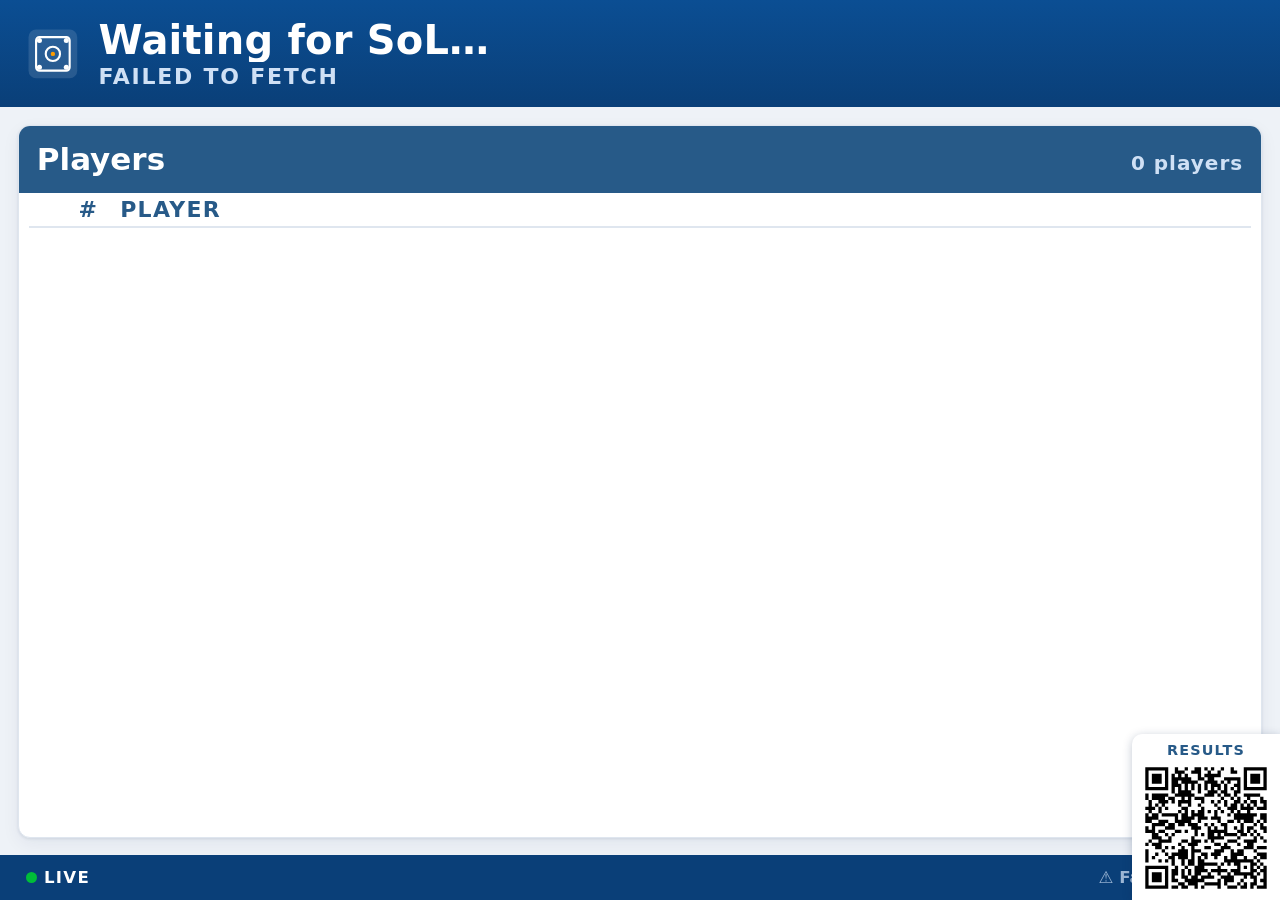
==== dashboard.html @ cf92a377 "cleanup: drop the extension, ship one dashboard.html The in-page Anubis solver has been reliable in " ====
<!DOCTYPE html>
<html lang="en">
<head>
<meta charset="utf-8">
<meta name="viewport" content="width=device-width, initial-scale=1">
<title>SoL Live — Corridor Dashboard</title>
<!-- ============================================================================
     SoL Live — SINGLE-FILE corridor dashboard with an in-browser Anubis solver.
     No browser extension, no Node server. Everything (PoW solver + SoL scraper +
     dashboard) lives in this one file.

     ── WHY IT NEEDS A SPECIAL LAUNCH ──────────────────────────────────────────
     SoL (sol5.metapensiero.it) serves plain HTML with NO CORS headers, so a
     normal browser page may not READ cross-origin responses — it can't even see
     the Anubis challenge to solve it. A plain .html file has no privilege that
     gets around that, so you must launch a THROWAWAY Chromium with web security
     disabled:

       Linux:
         google-chrome --disable-web-security --user-data-dir="/tmp/sol-dash" \
           "file:///ABS/PATH/dashboard.html?url=https://sol5.metapensiero.it/lit/tourney/<GUID>"

       macOS:
         "/Applications/Google Chrome.app/Contents/MacOS/Google Chrome" \
           --disable-web-security --user-data-dir="/tmp/sol-dash" \
           "file:///ABS/PATH/dashboard.html?url=https://sol5.metapensiero.it/lit/tourney/<GUID>"

       Windows:
         chrome.exe --disable-web-security --user-data-dir="%TEMP%\sol-dash" ^
           "file:///C:/ABS/PATH/dashboard.html?url=https://sol5.metapensiero.it/lit/tourney/<GUID>"

     NOTES:
       • --user-data-dir is REQUIRED: Chrome ignores --disable-web-security on your
         normal profile. Use a fresh disposable dir.
       • Firefox has NO equivalent flag — use Chrome / Chromium / Edge / Brave.
       • Configure the target either via the ?url= query param (above) or by
         editing CONFIG.targetUrl below. Also supported: ?poll=<sec>&rounds=<N>&idt=<id>.
       • COOKIE: after solving, Anubis sets `techaro.lol-anubis-auth`. Verified live
         (2026-07) that SoL issues it as SameSite=None; Secure, so it DOES ride
         along on our cross-site fetches under --disable-web-security — no extra
         setup. (If a future Anubis config ever downgrades it to SameSite=Lax/Strict
         you'd loop on "Anubis challenge — retrying…"; the fix would be a Chrome
         enterprise policy LegacySameSiteCookieBehaviorEnabledForDomainList =
         ["metapensiero.it"], or a tiny same-origin local proxy.)
       • VERIFIED end-to-end against the live 28th Eurocup Singles page: solver
         cleared Anubis, 146 players parsed and rendered, zero JS errors.
     ============================================================================ -->
<style>
/* ============================================================
   Carrom Tournament Corridor Dashboard — PoC
   Light / neutral theme, projector-first, responsive.
   Design cues borrowed from eurocup.carrom.cz:
     navy header (#0b4e93), blue accents (#0d7ff2/#275a88),
     orange (#ff4100/#FF9C00) and green (#00BD39).
   No build, no CDN — runs offline from file://.
   ============================================================ */
:root{
  --navy:#0b4e93;
  --navy-2:#0a3f78;
  --blue:#0d7ff2;
  --blue-ink:#275a88;
  --sky:#63aefb;
  --orange:#ff4100;
  --amber:#ff9c00;
  --green:#00bd39;
  --ink:#14233a;
  --muted:#5b6b80;
  --line:#dfe6ef;
  --panel:#ffffff;
  --bg:#eef2f7;
  --gold:#e8b00a;
  --silver:#9aa7b4;
  --bronze:#c47a36;
  --shadow:0 1px 3px rgba(16,40,80,.10),0 6px 18px rgba(16,40,80,.06);
  font-family:system-ui,-apple-system,"Segoe UI",Roboto,Helvetica,Arial,sans-serif;
}
*{box-sizing:border-box}
html,body{margin:0;height:100%}
body{
  background:var(--bg);color:var(--ink);
  display:flex;flex-direction:column;height:100vh;overflow:hidden;
  -webkit-font-smoothing:antialiased;
}

/* ---------- Header ---------- */
header.app{
  background:linear-gradient(180deg,var(--navy),var(--navy-2));
  color:#fff;display:flex;align-items:center;gap:clamp(.6rem,1.5vw,1.2rem);
  padding:clamp(.5rem,1.4vw,1rem) clamp(.8rem,2vw,1.6rem);
}
header.app .logo{flex:0 0 auto;width:clamp(34px,4.2vw,56px);height:clamp(34px,4.2vw,56px);display:block;object-fit:contain}
header.app .title{display:flex;flex-direction:column;line-height:1.1;min-width:0}
header.app .event{
  font-size:clamp(1.05rem,2.4vw,2rem);font-weight:800;letter-spacing:.2px;
  white-space:nowrap;overflow:hidden;text-overflow:ellipsis;
}
header.app .sub{
  font-size:clamp(.7rem,1.3vw,1rem);color:#cfe0f5;font-weight:600;
  text-transform:uppercase;letter-spacing:.08em;margin-top:.15rem;
}
header.app .sub .dot{opacity:.55;margin:0 .45em}

/* The logo opens the settings panel. A gear badge fades in on hover so the control is
   discoverable to whoever is standing at the machine, while an unattended corridor
   screen (no pointer over it) shows nothing but the logo. The wrapper is what carries
   the click, so it works for both the host <img> and the bundled <svg> fallback. */
header.app .logowrap{position:relative;flex:0 0 auto;line-height:0;cursor:pointer}
header.app .logowrap .gear{
  position:absolute;right:-3px;bottom:-3px;
  width:1.3em;height:1.3em;display:flex;align-items:center;justify-content:center;
  font-size:clamp(11px,1.1vw,15px);line-height:1;border-radius:50%;
  background:#0a3f78;color:#fff;border:1px solid rgba(255,255,255,.55);
  opacity:0;transition:opacity .12s linear;pointer-events:none;
}
header.app .logowrap:hover .gear{opacity:1}

/* ---------- Message bar (announcement to players; click the logo to edit) ---------- */
#messageBar{
  display:none;text-align:center;white-space:pre-wrap;
  font-size:clamp(1.3rem,2.4vw,2rem);font-weight:600;line-height:1.35;
  color:#6b4a00;background:linear-gradient(180deg,#fff8e1,#fdf0c6);
  border-bottom:2px solid #f0c74a;
  padding:clamp(.4rem,1vw,.75rem) clamp(.8rem,2vw,1.6rem);
}
#messageBar.on{display:block}
#messageBar::before{content:"📢";margin-right:.6em}
/* The clock's next-round block and the "Round n / N" subtitle stay clickable, but as
   shortcuts into the one settings panel rather than dialogs of their own. */
header.app .aux{cursor:pointer}
header.app .sub{cursor:pointer}

/* ---------- Timer bar ---------- */
.timerbar{
  display:grid;grid-template-columns:auto 1fr auto;align-items:center;
  gap:clamp(.6rem,2vw,2rem);
  padding:clamp(.5rem,1.4vw,1rem) clamp(.8rem,2vw,1.6rem);
  background:#fff;border-bottom:1px solid var(--line);box-shadow:var(--shadow);
}
.timerbar .round{
  font-size:clamp(.95rem,1.8vw,1.5rem);font-weight:800;color:var(--blue-ink);
  white-space:nowrap;
}
.timerbar .round small{display:block;font-size:.6em;font-weight:700;color:var(--muted);text-transform:uppercase;letter-spacing:.1em}
.timerbar .clock{text-align:center;line-height:1}
.timerbar .clock .time{
  font-family:ui-monospace,"SF Mono",Menlo,Consolas,monospace;
  font-size:clamp(2.4rem,8vw,5.5rem);font-weight:800;letter-spacing:.01em;
  font-variant-numeric:tabular-nums;
}
.timerbar .clock .state{
  font-size:clamp(.7rem,1.5vw,1.15rem);font-weight:800;text-transform:uppercase;
  letter-spacing:.1em;margin-top:.1rem;
}
.timerbar .aux{text-align:right;font-weight:700;color:var(--muted);white-space:nowrap}
.timerbar .aux .nrlabel{display:block;font-size:clamp(.62rem,1.1vw,.95rem);text-transform:uppercase;letter-spacing:.1em}
.timerbar .aux b{display:block;color:var(--blue-ink);font-size:clamp(1.4rem,3.2vw,2.4rem);font-variant-numeric:tabular-nums;line-height:1.05}

/* clock states */
.state-running .time{color:var(--ink)}
.state-running .state{color:var(--green)}
/* step-end keeps these looping animations discrete (value holds between keyframes),
   so the compositor only produces a frame when the value flips (~2/s) instead of
   repainting/swapping every vsync (60/s). Smooth interpolation here pins ~1 CPU core. */
.state-prealarm{animation:pulsebg 1.6s step-end infinite}
.state-prealarm .time{color:var(--orange)}
.state-prealarm .state{color:var(--orange)}
.state-time .time{color:var(--orange)}
.state-time .state{color:var(--orange)}
.state-ended .time,.state-ended .state{color:#e00516}
.state-ended{animation:pulsebg-red 1.6s step-end infinite}
@keyframes pulsebg-red{0%,100%{background:#fff}50%{background:#ffe1e1}}
.state-next .time{color:var(--blue-ink)}
.state-next .state{color:var(--blue-ink)}
@keyframes pulsebg{0%,100%{background:#fff}50%{background:#fff4e6}}
.statedot{display:inline-block;width:.7em;height:.7em;border-radius:50%;background:currentColor;margin-right:.4em;vertical-align:baseline}

/* ---------- Panels ---------- */
main{
  flex:1 1 auto;display:grid;grid-template-columns:1fr 1fr;
  gap:clamp(.6rem,1.4vw,1.1rem);padding:clamp(.6rem,1.4vw,1.1rem);min-height:0;
}
.panel{
  background:var(--panel);border:1px solid var(--line);border-radius:12px;
  box-shadow:var(--shadow);display:flex;flex-direction:column;min-height:0;overflow:hidden;
}
.panel > h2{
  margin:0;padding:clamp(.5rem,1.2vw,.85rem) clamp(.7rem,1.4vw,1.1rem);
  font-size:clamp(.95rem,1.8vw,1.5rem);font-weight:800;color:#fff;
  background:var(--blue-ink);display:flex;justify-content:space-between;align-items:baseline;gap:.5rem;
}
.panel > h2 .pginfo{font-size:.62em;font-weight:700;color:#cfe0f5;letter-spacing:.05em;margin-left:auto}
/* round marker next to the Standings title — same font as the header's eventSub */
.panel > h2 .roundmark{
  font-size:clamp(.7rem,1.3vw,1rem);color:#cfe0f5;font-weight:600;
  text-transform:uppercase;letter-spacing:.08em;
}
.panel .body{padding:0 clamp(.3rem,.8vw,.6rem) clamp(.3rem,.8vw,.6rem);overflow:hidden;flex:1 1 auto;min-height:0;display:flex;flex-direction:column}
.panel .body::-webkit-scrollbar{width:0;height:0}
/* Auto-scroll: fixed header stays in .body; rows live in .scroller, moved via GPU transform inside the clipping .sclip */
.panel .body .sclip{flex:1 1 auto;min-height:0;overflow:hidden;position:relative}
.panel .body .scroller{will-change:transform}
/* Multi-column standings (full width, no matches): pinned header row + column-major body.
   padding-right keeps the last column's numbers off the panel edge (they'd otherwise clip). */
.panel .body .scol-head,.panel .body .scol-grid{display:grid;gap:0 clamp(.7rem,1.8vw,1.6rem);padding-right:clamp(.35rem,.9vw,.7rem)}
.panel .body .scol-grid{align-items:start}

/* ---------- Match rows ---------- */
.match{
  display:grid;grid-template-columns:auto 1fr auto;align-items:center;
  gap:clamp(.4rem,1vw,.9rem);
  padding:clamp(.35rem,.9vw,.7rem) clamp(.4rem,1vw,.7rem);
  border-bottom:1px solid var(--line);
}
.match:last-child{border-bottom:0}
.match .board{
  flex:0 0 auto;min-width:2.2em;text-align:center;
  font-weight:800;color:#fff;background:var(--blue);border-radius:8px;
  padding:.18em .35em;font-size:clamp(.8rem,1.5vw,1.2rem);
}
.match .sides{min-width:0;display:flex;flex-direction:column;gap:.15em}
.match .side{
  display:flex;justify-content:space-between;gap:.5rem;align-items:baseline;
  font-size:clamp(.85rem,1.6vw,1.35rem);line-height:1.15;
}
.match .side .names{white-space:nowrap;overflow:hidden;text-overflow:ellipsis;font-weight:600}
.match .side .sc{
  font-family:ui-monospace,"SF Mono",Menlo,Consolas,monospace;
  font-weight:800;font-variant-numeric:tabular-nums;min-width:1.6em;text-align:right;color:var(--muted);
}
.match .side.win .names{color:var(--green)}
.match .side.win .sc{color:var(--green)}
.match .badges{flex:0 0 auto;display:flex;flex-direction:column;align-items:center;justify-content:center;gap:.2em;min-width:2.2em}
.badge{
  font-size:clamp(.6rem,1.1vw,.85rem);font-weight:800;text-transform:uppercase;
  letter-spacing:.05em;padding:.12em .45em;border-radius:999px;white-space:nowrap;min-width:1.7em;display:inline-flex;align-items:center;justify-content:center;line-height:1;
}
.badge.fin{background:#e3f8ea;color:#067a2a}
.badge.live{background:#fff0db;color:#a85e00}
.badge.live .statedot{width:.55em;height:.55em;animation:blink 1.2s step-end infinite}
.badge.bye{background:#eef1f5;color:var(--muted)}
.badge .statedot{margin:0}
/* Eased cosine "breathing" pulse held in discrete steps (see step-end note above):
   16 opacity levels read as a smooth fade but emit ~14 frames/s instead of 60 — ~4x
   cheaper on a weak integrated GPU, where a truly smooth pulse costs ~1 CPU core.
   (Add/remove stops to trade smoothness vs frame rate.) */
@keyframes blink{
  0%,100%{opacity:1}  6.25%{opacity:.97} 12.5%{opacity:.89} 18.75%{opacity:.77}
  25%{opacity:.62}   31.25%{opacity:.48} 37.5%{opacity:.36} 43.75%{opacity:.28}
  50%{opacity:.25}   56.25%{opacity:.28} 62.5%{opacity:.36} 68.75%{opacity:.48}
  75%{opacity:.62}   81.25%{opacity:.77} 87.5%{opacity:.89} 93.75%{opacity:.97}
}

/* ---------- Standings ---------- */
table.rank{width:100%;border-collapse:collapse;table-layout:fixed;font-size:clamp(.85rem,1.6vw,1.35rem)}
/* fixed layout + shared colgroup keep the pinned header table aligned with the scrolling body table */
/* cg-r is wide enough for a right-aligned 3-digit rank chip (100+ players) to sit inside it
   without overflowing, so every chip's right edge lines up and the gap to the name is constant */
table.rank col.cg-r{width:3.9rem}
table.rank col.cg-pts{width:2.8rem}
table.rank col.cg-num{width:2.6rem}
table.rank th{
  text-align:right;font-size:.7em;text-transform:uppercase;letter-spacing:.06em;
  color:var(--muted);font-weight:800;padding:.2em .5em;border-bottom:2px solid var(--line);
  background:var(--panel);
}
table.rank th.name{text-align:left}
table.rank td{padding:clamp(.28rem,.7vw,.55rem) .5em;border-bottom:1px solid var(--line);text-align:right}
table.rank td.name{text-align:left;font-weight:600;white-space:nowrap;overflow:hidden;text-overflow:ellipsis}
table.rank td.r{text-align:right;padding-left:.15em}
table.rank td.pts{font-weight:800;color:var(--blue-ink);font-variant-numeric:tabular-nums}
table.rank td.num{font-variant-numeric:tabular-nums;color:var(--muted)}
.rankchip{
  display:inline-block;min-width:1.2em;padding:.12em .34em;border-radius:7px;text-align:center;
  font-weight:800;color:#fff;background:var(--blue-ink);font-variant-numeric:tabular-nums;
}
.rankchip.r1{background:var(--gold)}
.rankchip.r2{background:var(--silver)}
.rankchip.r3{background:var(--bronze)}

/* ---------- Footer ---------- */
footer.app{
  position:relative;
  display:flex;flex-wrap:wrap;gap:clamp(.5rem,2vw,1.5rem);align-items:center;
  padding:clamp(.4rem,1vw,.7rem) clamp(.8rem,2vw,1.6rem);
  background:#0a3f78;color:#cfe0f5;font-size:clamp(.72rem,1.3vw,1rem);font-weight:600;
}
footer.app .live{color:#fff;font-weight:800;text-transform:uppercase;letter-spacing:.08em}
footer.app .live .statedot{background:var(--green);animation:blink 1.6s step-end infinite}
footer.app .src{margin-left:auto;opacity:.75}

/* Zoom control — centred in the footer, revealed only on hover so the corridor
   screen (which never has a pointer on it) shows nothing. Absolutely positioned
   so it centres on the footer itself, independent of the flex items around it. */
.zoomctl{
  position:absolute;left:50%;top:50%;transform:translate(-50%,-50%);
  display:flex;align-items:center;gap:.5em;
  opacity:0;pointer-events:none;transition:opacity .12s linear;
}
footer.app:hover .zoomctl,.zoomctl:focus-within{opacity:1;pointer-events:auto}
.zoomctl button{
  font:inherit;line-height:1;cursor:pointer;padding:0;
  color:#fff;background:rgba(255,255,255,.10);
  border:1px solid rgba(255,255,255,.35);border-radius:999px;
}
.zoomctl button:hover{background:rgba(255,255,255,.24)}
.zoomctl .zbtn{width:2em;height:2em;font-weight:800;font-size:1.05em}
.zoomctl .pct{
  min-width:4em;height:2em;font-weight:700;font-variant-numeric:tabular-nums;
  background:none;border-color:transparent;
}

/* ---------- Responsive: stack on phones ---------- */
@media (max-width:780px){
  body{height:auto;overflow:auto}
  main{grid-template-columns:1fr}
  .timerbar{grid-template-columns:1fr;text-align:center;gap:.3rem}
  .timerbar .round,.timerbar .aux{text-align:center}
  header.app .event{white-space:normal}
}

/* ---- Clock moved into the top header bar ---- */
header.app{display:grid;grid-template-columns:1fr auto 1fr;align-items:center;gap:clamp(.5rem,1.5vw,1.2rem)}
header.app .brand{display:flex;align-items:center;gap:clamp(.6rem,1.5vw,1.2rem);min-width:0}
header.app .clockbox{justify-self:center;text-align:center;line-height:1.05}
header.app .clockbox .time{font-family:ui-monospace,Menlo,Consolas,monospace;font-size:clamp(1.7rem,4.8vw,3.2rem);font-weight:800;font-variant-numeric:tabular-nums;color:#fff}
header.app .clockbox .state{font-size:clamp(.6rem,1.2vw,.95rem);font-weight:800;text-transform:uppercase;letter-spacing:.08em;color:#cfe0f5}
header.app .aux{grid-column:3;justify-self:end;text-align:right;color:#cfe0f5;font-weight:700;white-space:nowrap}
header.app .aux .nrlabel{display:block;font-size:clamp(.55rem,1vw,.8rem);text-transform:uppercase;letter-spacing:.08em;opacity:.85}
header.app .aux b{display:block;font-size:clamp(1rem,2.2vw,1.6rem);font-variant-numeric:tabular-nums}

/* ---- QR code to the live SoL page: floating, flush in the bottom-right
   corner (over the footer bar and a corner of the standings panel). Only
   useful early on (rounds 1-2); auto-hidden from round 3, click to dismiss
   any time. ---- */
.qrbox{
  display:none;position:fixed;right:0;bottom:0;z-index:5;cursor:pointer;
  flex-direction:column;align-items:center;gap:.3rem;
  background:#fff;border-radius:10px 0 0 0;padding:8px 10px;box-shadow:0 2px 10px rgba(16,40,80,.25);
}
.qrbox.show{display:flex}
.qrbox .qrlabel{
  font-size:.72rem;font-weight:800;text-transform:uppercase;letter-spacing:.08em;color:var(--blue-ink);
}
.qrbox .qrimg{width:clamp(90px,10vw,130px);height:clamp(90px,10vw,130px)}
.qrbox .qrimg svg{display:block;width:100%;height:100%}
/* Clock state colors on the navy header. Scoped under header.app so they outrank
   `header.app .clockbox .time/.state` (same specificity → later wins); without the
   prefix the white/pale-blue defaults would swallow these. Running keeps the default
   (white time, pale-blue label); only prealarm/ended/next recolor. */
header.app .state-prealarm .time,header.app .state-prealarm .state{color:#ffb84d}
header.app .state-ended .time,header.app .state-ended .state{color:#ff6b6b}
header.app .state-next .time,header.app .state-next .state{color:#cfe0f5}
.state-prealarm,.state-ended{animation:none}
/* blink only while the clock still runs but every board is final; once the
   round is over the clock sits steady red */
.state-alldone .time,.state-alldone .state{animation:textpulse 1.2s step-end infinite}
@keyframes textpulse{0%,100%{opacity:1}50%{opacity:.45}}
/* ---- Live matches column header ---- */
.match.head{position:sticky;top:0;background:var(--panel);z-index:2;border-bottom:2px solid var(--line)}
.match.head .board{background:none;color:var(--muted);font-weight:800;padding:0 .2em;font-size:.72em;text-transform:uppercase;letter-spacing:.05em;text-align:left}
.match.head .side{font-size:.72em;text-transform:uppercase;letter-spacing:.05em;color:var(--muted);font-weight:800}
.match.head .side .sc{color:var(--muted)}

/* ---- Two-column live matches ---- */
#matchesBody .mhead{background:var(--panel);display:grid;border-bottom:2px solid var(--line)}
#matchesBody .mgrid{display:grid}
#matchesBody .mcol{min-width:0;border-right:1px solid var(--line)}
#matchesBody .mcol:last-child{border-right:0}
#matchesBody .mcol .match{border-bottom:1px solid var(--line)}
#matchesBody .mhead .match.head{position:static;border-bottom:0;background:none;border-right:1px solid var(--line)}
#matchesBody .mhead .match.head:last-child{border-right:0}

/* ===== Large-format overrides (rem-based → scale with browser zoom) ===== */
html{font-size:20px}
header.app .event{font-size:2rem}
header.app .sub{font-size:1.1rem}
header.app .clockbox .time{font-size:3.6rem}
header.app .clockbox .state{font-size:1.15rem}
header.app .aux .nrlabel{font-size:.95rem}
header.app .aux b{font-size:1.9rem}
.panel>h2{font-size:1.55rem}
.panel>h2 .pginfo{font-size:1rem}
table.rank{font-size:1.35rem}
table.rank th{font-size:1.1rem;color:var(--blue-ink)}
/* BCH/NET headers at this font-size need more room than the base 2.6rem col, or they collide */
table.rank col.cg-num{width:3.4rem}
/* 3-digit ranks (100+) need more room than the base 2.4rem col, or the chip overlaps the name */
table.rank col.cg-r{width:4rem}
.rankchip{font-size:1.15rem}
.match .side{font-size:1.3rem}
.match .board{font-size:1.15rem}
.badge{font-size:1rem}
.mhead .match.head .board,.mhead .match.head .side{font-size:1.1rem;color:var(--blue-ink)}
/* surname = bold caps, first name = regular */
.sn{font-weight:800;text-transform:uppercase}
.match .side .names{font-weight:400}
table.rank td.name{font-weight:400}
.vs{opacity:.45;font-weight:400;margin:0 .25em}


/* Doubles: long slash-joined names must shrink & ellipsize inside narrow columns */
.match .side .names{flex:1 1 auto;min-width:0;overflow:hidden;text-overflow:ellipsis;white-space:nowrap}

/* ===== Finals (best-of-N) panel ===== */
.finals{display:flex;flex-direction:column;gap:1.1rem;padding:1.1rem}
.final-match{border:2px solid var(--gold);border-radius:16px;padding:1.1rem 1.3rem;
  background:linear-gradient(180deg,rgba(232,176,10,.10),rgba(232,176,10,0))}
.final-match.top{border-width:3px}
.final-match.decided{background:linear-gradient(180deg,rgba(0,189,57,.12),rgba(0,189,57,0));border-color:var(--green)}
.final-match .frank{font-size:.95rem;font-weight:800;text-transform:uppercase;letter-spacing:.09em;
  color:var(--gold);margin-bottom:.6rem}
.final-match.decided .frank{color:var(--green)}
/* Teams stacked vertically around the series score — centred, full-width lines so long
   doubles names don't collide with the score (they ellipsize only in the extreme). */
.final-match .fteams{display:flex;flex-direction:column;align-items:center;gap:.35rem;text-align:center}
.final-match .fteam{font-size:1.6rem;max-width:100%;overflow:hidden;text-overflow:ellipsis;white-space:nowrap}
.final-match .fteam.win{color:var(--green)}
.final-match .fteam .crown{font-size:1.1rem;margin-left:.35rem}
.final-match .fseries{font-size:2.6rem;font-weight:800;color:var(--muted);white-space:nowrap;
  font-variant-numeric:tabular-nums;line-height:1.05}
.final-match .fseries .win{color:var(--green)}
.final-match .fseries .dash{margin:0 .35rem;opacity:.45}
.final-match .fgames{display:flex;gap:.9rem;margin-top:1.1rem}
.final-match .fgame{flex:1 1 0;min-width:0;border:1px solid var(--line);border-radius:12px;padding:.7rem .5rem;
  text-align:center;background:var(--panel)}
.final-match .fgame.pending{opacity:.4}
.final-match .fgame.live{border-color:var(--green);box-shadow:0 0 0 2px rgba(0,189,57,.22)}
.final-match .fgame .fgl{font-size:.82rem;font-weight:800;text-transform:uppercase;letter-spacing:.05em;
  color:var(--muted);margin-bottom:.35rem;display:flex;align-items:center;justify-content:center;gap:.35rem}
.final-match .fgame .fgs{font-size:2rem;font-weight:800;color:var(--ink);font-variant-numeric:tabular-nums}
.final-match .fgame .fgs .sep{margin:0 .3rem;opacity:.4}
.final-match .fgame.awin .fgs .a,.final-match .fgame.bwin .fgs .b{color:var(--green)}
</style>

<!-- Settings panel styles, kept in their own block because this block's text is copied
     verbatim into the detached settings window, which has no other stylesheet. Every
     rule is therefore scoped to .sset and carries its own custom properties and font
     stack, and sizes in em off .sset's own 16px base — the panel must NOT ride the
     dashboard's zoomed rem base, or zooming the screen would resize the operator's
     controls along with it. -->
<style id="setCss">
#settingsOverlay{position:fixed;inset:0;background:rgba(11,30,51,.55);display:none;align-items:center;justify-content:center;z-index:60}
#settingsOverlay.on{display:flex}
.sset{
  --s-line:#dfe6ef;--s-ink:#14233a;--s-muted:#5b6b80;--s-blue:#0d7ff2;--s-blue-ink:#275a88;
  font:16px/1.4 system-ui,-apple-system,"Segoe UI",Roboto,Helvetica,Arial,sans-serif;
  color:var(--s-ink);background:#fff;border-radius:12px;
  padding:1.2em 1.4em;width:min(92vw,32em);display:flex;flex-direction:column;gap:.85em;
}
#settingsOverlay .sset{box-shadow:0 12px 40px rgba(0,0,0,.35)}
/* In the detached window the panel IS the page, so it fills whatever width the window
   has instead of holding a fixed 32em that would overflow into a scrollbar. */
body>.sset{width:auto;border-radius:0}
.sset h3{margin:0;font-size:1.15em;color:var(--s-blue-ink)}
.sset .hint{margin:-.5em 0 0;font-size:.8em;font-weight:400;color:var(--s-muted)}
.sset label{display:flex;align-items:center;justify-content:space-between;gap:.8em;font-weight:600}
.sset label.col{flex-direction:column;align-items:stretch;gap:.35em}
.sset textarea{font:inherit;padding:.6em;border:1px solid var(--s-line);border-radius:8px;resize:vertical;min-height:4.5em}
.sset input[type=time],.sset input[type=number],.sset select{font:inherit;padding:.35em .5em;border:1px solid var(--s-line);border-radius:8px;background:#fff;color:inherit}
.sset select{max-width:60%}
/* Club names are long ("European Carrom Confederation") — a stacked label gives the
   option text the full panel width instead of ellipsizing it. */
.sset label.col select{max-width:none;width:100%}
.sset input[type=number]{width:5.5em}
.sset input[type=checkbox]{width:1.15em;height:1.15em}
.sset .zrow{display:flex;align-items:center;gap:.5em}
.sset .zrow output{min-width:3.6em;text-align:center;font-variant-numeric:tabular-nums}
.sset .zrow button{width:2em;height:2em;padding:0;font-weight:800}
.sset hr{border:0;border-top:1px solid var(--s-line);margin:.1em 0;width:100%}
.sset .row{display:flex;align-items:center;gap:.6em;margin-top:.2em}
.sset .row .note{margin-right:auto;font-size:.85em;font-weight:700;color:#00bd39;opacity:0;transition:opacity .12s linear}
.sset .row .note.on{opacity:1}
.sset button{font:inherit;font-weight:700;padding:.45em 1.1em;border-radius:8px;border:1px solid var(--s-line);background:#f2f5f9;color:var(--s-ink);cursor:pointer}
.sset button:hover{background:#e7ecf3}
.sset button.primary{background:var(--s-blue);border-color:var(--s-blue);color:#fff}
.sset button.primary:hover{background:#0b6fd6}
</style>
</head>
<body>
<header class="app">
  <div class="brand">
    <div class="logowrap" id="logoBtn" title="Dashboard settings">
    <img class="logo" id="logoImg" alt="" style="display:none">
    <svg class="logo" id="logoFallback" viewBox="0 0 64 64" role="img" aria-label="Carrom">
      <rect x="3" y="3" width="58" height="58" rx="9" fill="#ffffff" opacity=".12"/>
      <rect x="12" y="12" width="40" height="40" rx="4" fill="none" stroke="#ffffff" stroke-width="2.5"/>
      <circle cx="32" cy="32" r="8.5" fill="none" stroke="#ffffff" stroke-width="2.5"/>
      <circle cx="32" cy="32" r="2.6" fill="#ff9c00"/>
      <circle cx="16" cy="16" r="3" fill="#ffffff"/><circle cx="48" cy="16" r="3" fill="#ffffff"/>
      <circle cx="16" cy="48" r="3" fill="#ffffff"/><circle cx="48" cy="48" r="3" fill="#ffffff"/>
    </svg>
    <span class="gear" aria-hidden="true">⚙</span>
    </div>
    <div class="title">
      <span class="event" id="eventName">SoL Live</span>
      <span class="sub" id="eventSub"></span>
    </div>
  </div>
  <div class="clockbox" id="timerbar">
    <div class="time" id="clockTime">--:--</div>
    <div class="state" id="clockState"></div>
  </div>
  <div class="aux" id="clockAux"></div>
</header>

<div id="messageBar"></div>

<main>
  <section class="panel" id="matchesPanel">
    <h2><span id="matchesTitle">Live matches</span><span class="pginfo" id="matchesPg"></span></h2>
    <div class="body" id="matchesBody"></div>
  </section>
  <section class="panel" id="standingsPanel">
    <h2><span id="standingsTitle">Standings</span><span class="roundmark" id="standingsRound"></span><span class="pginfo" id="standingsPg"></span></h2>
    <div class="body" id="standingsBody"></div>
  </section>
</main>

<footer class="app">
  <span class="live"><span class="statedot"></span>Live</span>
  <span id="updated"></span>
  <div class="zoomctl">
    <button type="button" class="zbtn" id="zoomOut" title="Zoom out (−)">−</button>
    <button type="button" class="pct" id="zoomPct" title="Reset zoom to 100% (0)">100%</button>
    <button type="button" class="zbtn" id="zoomIn" title="Zoom in (+)">+</button>
  </div>
  <span class="src" id="dashstatus"></span>
</footer>

<!-- Settings form. Lives in a <template> because the same markup is cloned into either
     the detached settings window or the #settingsOverlay fallback below. -->
<template id="settingsTpl">
  <div class="sset">
    <h3>Dashboard settings</h3>
    <label class="col">Message to players
      <textarea id="setMsg" rows="3" placeholder="Shown below the header — leave empty to hide the bar"></textarea>
    </label>
    <hr>
    <label>Next round start <input type="time" id="setNext"></label>
    <p class="hint" id="setNextHint"></p>
    <label>Break between rounds (min) <input type="number" id="setBreak" min="0" max="180" step="5"></label>
    <label>Total rounds <input type="number" id="setRounds" min="1" max="99" step="1"></label>
    <p class="hint">Empty hides the “/ N” part of “Round n / N”.</p>
    <hr>
    <label>Screen zoom
      <span class="zrow">
        <button type="button" id="setZoomOut" title="Zoom out">−</button>
        <output id="setZoomPct">100%</output>
        <button type="button" id="setZoomIn" title="Zoom in">+</button>
      </span>
    </label>
    <label>Show QR code <input type="checkbox" id="setQr"></label>
    <label class="col">Header emblem
      <select id="setEmblem">
        <option value="host">Hosting club</option>
        <option value="owner">Championship owner</option>
        <option value="off">None — board icon</option>
      </select>
    </label>
    <p class="hint" id="setEmblemHint"></p>
    <div class="row">
      <span class="note" id="setNote">Applied ✓</span>
      <button type="button" id="setClose">Close</button>
      <button type="button" id="setApply" class="primary">Apply</button>
    </div>
  </div>
</template>

<!-- Fallback host for the settings form when the detached window is blocked. -->
<div id="settingsOverlay"></div>

<div class="qrbox" id="qrBox" title="Click to hide">
  <div class="qrlabel">Results</div>
  <div class="qrimg" id="qrImg"></div>
</div>

<!-- Vendored QR encoder (MIT, Kazuhiko Arase) — inlined so this file stays a
     single self-contained page with no CDN/network dependency. -->
<script>
//---------------------------------------------------------------------
//
// QR Code Generator for JavaScript
//
// Copyright (c) 2009 Kazuhiko Arase
//
// URL: http://www.d-project.com/
//
// Licensed under the MIT license:
//  http://www.opensource.org/licenses/mit-license.php
//
// The word 'QR Code' is registered trademark of
// DENSO WAVE INCORPORATED
//  http://www.denso-wave.com/qrcode/faqpatent-e.html
//
//---------------------------------------------------------------------

var qrcode = function() {

  //---------------------------------------------------------------------
  // qrcode
  //---------------------------------------------------------------------

  /**
   * qrcode
   * @param typeNumber 1 to 40
   * @param errorCorrectionLevel 'L','M','Q','H'
   */
  var qrcode = function(typeNumber, errorCorrectionLevel) {

    var PAD0 = 0xEC;
    var PAD1 = 0x11;

    var _typeNumber = typeNumber;
    var _errorCorrectionLevel = QRErrorCorrectionLevel[errorCorrectionLevel];
    var _modules = null;
    var _moduleCount = 0;
    var _dataCache = null;
    var _dataList = [];

    var _this = {};

    var makeImpl = function(test, maskPattern) {

      _moduleCount = _typeNumber * 4 + 17;
      _modules = function(moduleCount) {
        var modules = new Array(moduleCount);
        for (var row = 0; row < moduleCount; row += 1) {
          modules[row] = new Array(moduleCount);
          for (var col = 0; col < moduleCount; col += 1) {
            modules[row][col] = null;
          }
        }
        return modules;
      }(_moduleCount);

      setupPositionProbePattern(0, 0);
      setupPositionProbePattern(_moduleCount - 7, 0);
      setupPositionProbePattern(0, _moduleCount - 7);
      setupPositionAdjustPattern();
      setupTimingPattern();
      setupTypeInfo(test, maskPattern);

      if (_typeNumber >= 7) {
        setupTypeNumber(test);
      }

      if (_dataCache == null) {
        _dataCache = createData(_typeNumber, _errorCorrectionLevel, _dataList);
      }

      mapData(_dataCache, maskPattern);
    };

    var setupPositionProbePattern = function(row, col) {

      for (var r = -1; r <= 7; r += 1) {

        if (row + r <= -1 || _moduleCount <= row + r) continue;

        for (var c = -1; c <= 7; c += 1) {

          if (col + c <= -1 || _moduleCount <= col + c) continue;

          if ( (0 <= r && r <= 6 && (c == 0 || c == 6) )
              || (0 <= c && c <= 6 && (r == 0 || r == 6) )
              || (2 <= r && r <= 4 && 2 <= c && c <= 4) ) {
            _modules[row + r][col + c] = true;
          } else {
            _modules[row + r][col + c] = false;
          }
        }
      }
    };

    var getBestMaskPattern = function() {

      var minLostPoint = 0;
      var pattern = 0;

      for (var i = 0; i < 8; i += 1) {

        makeImpl(true, i);

        var lostPoint = QRUtil.getLostPoint(_this);

        if (i == 0 || minLostPoint > lostPoint) {
          minLostPoint = lostPoint;
          pattern = i;
        }
      }

      return pattern;
    };

    var setupTimingPattern = function() {

      for (var r = 8; r < _moduleCount - 8; r += 1) {
        if (_modules[r][6] != null) {
          continue;
        }
        _modules[r][6] = (r % 2 == 0);
      }

      for (var c = 8; c < _moduleCount - 8; c += 1) {
        if (_modules[6][c] != null) {
          continue;
        }
        _modules[6][c] = (c % 2 == 0);
      }
    };

    var setupPositionAdjustPattern = function() {

      var pos = QRUtil.getPatternPosition(_typeNumber);

      for (var i = 0; i < pos.length; i += 1) {

        for (var j = 0; j < pos.length; j += 1) {

          var row = pos[i];
          var col = pos[j];

          if (_modules[row][col] != null) {
            continue;
          }

          for (var r = -2; r <= 2; r += 1) {

            for (var c = -2; c <= 2; c += 1) {

              if (r == -2 || r == 2 || c == -2 || c == 2
                  || (r == 0 && c == 0) ) {
                _modules[row + r][col + c] = true;
              } else {
                _modules[row + r][col + c] = false;
              }
            }
          }
        }
      }
    };

    var setupTypeNumber = function(test) {

      var bits = QRUtil.getBCHTypeNumber(_typeNumber);

      for (var i = 0; i < 18; i += 1) {
        var mod = (!test && ( (bits >> i) & 1) == 1);
        _modules[Math.floor(i / 3)][i % 3 + _moduleCount - 8 - 3] = mod;
      }

      for (var i = 0; i < 18; i += 1) {
        var mod = (!test && ( (bits >> i) & 1) == 1);
        _modules[i % 3 + _moduleCount - 8 - 3][Math.floor(i / 3)] = mod;
      }
    };

    var setupTypeInfo = function(test, maskPattern) {

      var data = (_errorCorrectionLevel << 3) | maskPattern;
      var bits = QRUtil.getBCHTypeInfo(data);

      // vertical
      for (var i = 0; i < 15; i += 1) {

        var mod = (!test && ( (bits >> i) & 1) == 1);

        if (i < 6) {
          _modules[i][8] = mod;
        } else if (i < 8) {
          _modules[i + 1][8] = mod;
        } else {
          _modules[_moduleCount - 15 + i][8] = mod;
        }
      }

      // horizontal
      for (var i = 0; i < 15; i += 1) {

        var mod = (!test && ( (bits >> i) & 1) == 1);

        if (i < 8) {
          _modules[8][_moduleCount - i - 1] = mod;
        } else if (i < 9) {
          _modules[8][15 - i - 1 + 1] = mod;
        } else {
          _modules[8][15 - i - 1] = mod;
        }
      }

      // fixed module
      _modules[_moduleCount - 8][8] = (!test);
    };

    var mapData = function(data, maskPattern) {

      var inc = -1;
      var row = _moduleCount - 1;
      var bitIndex = 7;
      var byteIndex = 0;
      var maskFunc = QRUtil.getMaskFunction(maskPattern);

      for (var col = _moduleCount - 1; col > 0; col -= 2) {

        if (col == 6) col -= 1;

        while (true) {

          for (var c = 0; c < 2; c += 1) {

            if (_modules[row][col - c] == null) {

              var dark = false;

              if (byteIndex < data.length) {
                dark = ( ( (data[byteIndex] >>> bitIndex) & 1) == 1);
              }

              var mask = maskFunc(row, col - c);

              if (mask) {
                dark = !dark;
              }

              _modules[row][col - c] = dark;
              bitIndex -= 1;

              if (bitIndex == -1) {
                byteIndex += 1;
                bitIndex = 7;
              }
            }
          }

          row += inc;

          if (row < 0 || _moduleCount <= row) {
            row -= inc;
            inc = -inc;
            break;
          }
        }
      }
    };

    var createBytes = function(buffer, rsBlocks) {

      var offset = 0;

      var maxDcCount = 0;
      var maxEcCount = 0;

      var dcdata = new Array(rsBlocks.length);
      var ecdata = new Array(rsBlocks.length);

      for (var r = 0; r < rsBlocks.length; r += 1) {

        var dcCount = rsBlocks[r].dataCount;
        var ecCount = rsBlocks[r].totalCount - dcCount;

        maxDcCount = Math.max(maxDcCount, dcCount);
        maxEcCount = Math.max(maxEcCount, ecCount);

        dcdata[r] = new Array(dcCount);

        for (var i = 0; i < dcdata[r].length; i += 1) {
          dcdata[r][i] = 0xff & buffer.getBuffer()[i + offset];
        }
        offset += dcCount;

        var rsPoly = QRUtil.getErrorCorrectPolynomial(ecCount);
        var rawPoly = qrPolynomial(dcdata[r], rsPoly.getLength() - 1);

        var modPoly = rawPoly.mod(rsPoly);
        ecdata[r] = new Array(rsPoly.getLength() - 1);
        for (var i = 0; i < ecdata[r].length; i += 1) {
          var modIndex = i + modPoly.getLength() - ecdata[r].length;
          ecdata[r][i] = (modIndex >= 0)? modPoly.getAt(modIndex) : 0;
        }
      }

      var totalCodeCount = 0;
      for (var i = 0; i < rsBlocks.length; i += 1) {
        totalCodeCount += rsBlocks[i].totalCount;
      }

      var data = new Array(totalCodeCount);
      var index = 0;

      for (var i = 0; i < maxDcCount; i += 1) {
        for (var r = 0; r < rsBlocks.length; r += 1) {
          if (i < dcdata[r].length) {
            data[index] = dcdata[r][i];
            index += 1;
          }
        }
      }

      for (var i = 0; i < maxEcCount; i += 1) {
        for (var r = 0; r < rsBlocks.length; r += 1) {
          if (i < ecdata[r].length) {
            data[index] = ecdata[r][i];
            index += 1;
          }
        }
      }

      return data;
    };

    var createData = function(typeNumber, errorCorrectionLevel, dataList) {

      var rsBlocks = QRRSBlock.getRSBlocks(typeNumber, errorCorrectionLevel);

      var buffer = qrBitBuffer();

      for (var i = 0; i < dataList.length; i += 1) {
        var data = dataList[i];
        buffer.put(data.getMode(), 4);
        buffer.put(data.getLength(), QRUtil.getLengthInBits(data.getMode(), typeNumber) );
        data.write(buffer);
      }

      // calc num max data.
      var totalDataCount = 0;
      for (var i = 0; i < rsBlocks.length; i += 1) {
        totalDataCount += rsBlocks[i].dataCount;
      }

      if (buffer.getLengthInBits() > totalDataCount * 8) {
        throw 'code length overflow. ('
          + buffer.getLengthInBits()
          + '>'
          + totalDataCount * 8
          + ')';
      }

      // end code
      if (buffer.getLengthInBits() + 4 <= totalDataCount * 8) {
        buffer.put(0, 4);
      }

      // padding
      while (buffer.getLengthInBits() % 8 != 0) {
        buffer.putBit(false);
      }

      // padding
      while (true) {

        if (buffer.getLengthInBits() >= totalDataCount * 8) {
          break;
        }
        buffer.put(PAD0, 8);

        if (buffer.getLengthInBits() >= totalDataCount * 8) {
          break;
        }
        buffer.put(PAD1, 8);
      }

      return createBytes(buffer, rsBlocks);
    };

    _this.addData = function(data, mode) {

      mode = mode || 'Byte';

      var newData = null;

      switch(mode) {
      case 'Numeric' :
        newData = qrNumber(data);
        break;
      case 'Alphanumeric' :
        newData = qrAlphaNum(data);
        break;
      case 'Byte' :
        newData = qr8BitByte(data);
        break;
      case 'Kanji' :
        newData = qrKanji(data);
        break;
      default :
        throw 'mode:' + mode;
      }

      _dataList.push(newData);
      _dataCache = null;
    };

    _this.isDark = function(row, col) {
      if (row < 0 || _moduleCount <= row || col < 0 || _moduleCount <= col) {
        throw row + ',' + col;
      }
      return _modules[row][col];
    };

    _this.getModuleCount = function() {
      return _moduleCount;
    };

    _this.make = function() {
      if (_typeNumber < 1) {
        var typeNumber = 1;

        for (; typeNumber < 40; typeNumber++) {
          var rsBlocks = QRRSBlock.getRSBlocks(typeNumber, _errorCorrectionLevel);
          var buffer = qrBitBuffer();

          for (var i = 0; i < _dataList.length; i++) {
            var data = _dataList[i];
            buffer.put(data.getMode(), 4);
            buffer.put(data.getLength(), QRUtil.getLengthInBits(data.getMode(), typeNumber) );
            data.write(buffer);
          }

          var totalDataCount = 0;
          for (var i = 0; i < rsBlocks.length; i++) {
            totalDataCount += rsBlocks[i].dataCount;
          }

          if (buffer.getLengthInBits() <= totalDataCount * 8) {
            break;
          }
        }

        _typeNumber = typeNumber;
      }

      makeImpl(false, getBestMaskPattern() );
    };

    _this.createTableTag = function(cellSize, margin) {

      cellSize = cellSize || 2;
      margin = (typeof margin == 'undefined')? cellSize * 4 : margin;

      var qrHtml = '';

      qrHtml += '<table style="';
      qrHtml += ' border-width: 0px; border-style: none;';
      qrHtml += ' border-collapse: collapse;';
      qrHtml += ' padding: 0px; margin: ' + margin + 'px;';
      qrHtml += '">';
      qrHtml += '<tbody>';

      for (var r = 0; r < _this.getModuleCount(); r += 1) {

        qrHtml += '<tr>';

        for (var c = 0; c < _this.getModuleCount(); c += 1) {
          qrHtml += '<td style="';
          qrHtml += ' border-width: 0px; border-style: none;';
          qrHtml += ' border-collapse: collapse;';
          qrHtml += ' padding: 0px; margin: 0px;';
          qrHtml += ' width: ' + cellSize + 'px;';
          qrHtml += ' height: ' + cellSize + 'px;';
          qrHtml += ' background-color: ';
          qrHtml += _this.isDark(r, c)? '#000000' : '#ffffff';
          qrHtml += ';';
          qrHtml += '"/>';
        }

        qrHtml += '</tr>';
      }

      qrHtml += '</tbody>';
      qrHtml += '</table>';

      return qrHtml;
    };

    _this.createSvgTag = function(cellSize, margin, alt, title) {

      var opts = {};
      if (typeof arguments[0] == 'object') {
        // Called by options.
        opts = arguments[0];
        // overwrite cellSize and margin.
        cellSize = opts.cellSize;
        margin = opts.margin;
        alt = opts.alt;
        title = opts.title;
      }

      cellSize = cellSize || 2;
      margin = (typeof margin == 'undefined')? cellSize * 4 : margin;

      // Compose alt property surrogate
      alt = (typeof alt === 'string') ? {text: alt} : alt || {};
      alt.text = alt.text || null;
      alt.id = (alt.text) ? alt.id || 'qrcode-description' : null;

      // Compose title property surrogate
      title = (typeof title === 'string') ? {text: title} : title || {};
      title.text = title.text || null;
      title.id = (title.text) ? title.id || 'qrcode-title' : null;

      var size = _this.getModuleCount() * cellSize + margin * 2;
      var c, mc, r, mr, qrSvg='', rect;

      rect = 'l' + cellSize + ',0 0,' + cellSize +
        ' -' + cellSize + ',0 0,-' + cellSize + 'z ';

      qrSvg += '<svg version="1.1" xmlns="http://www.w3.org/2000/svg"';
      qrSvg += !opts.scalable ? ' width="' + size + 'px" height="' + size + 'px"' : '';
      qrSvg += ' viewBox="0 0 ' + size + ' ' + size + '" ';
      qrSvg += ' preserveAspectRatio="xMinYMin meet"';
      qrSvg += (title.text || alt.text) ? ' role="img" aria-labelledby="' +
          escapeXml([title.id, alt.id].join(' ').trim() ) + '"' : '';
      qrSvg += '>';
      qrSvg += (title.text) ? '<title id="' + escapeXml(title.id) + '">' +
          escapeXml(title.text) + '</title>' : '';
      qrSvg += (alt.text) ? '<description id="' + escapeXml(alt.id) + '">' +
          escapeXml(alt.text) + '</description>' : '';
      qrSvg += '<rect width="100%" height="100%" fill="white" cx="0" cy="0"/>';
      qrSvg += '<path d="';

      for (r = 0; r < _this.getModuleCount(); r += 1) {
        mr = r * cellSize + margin;
        for (c = 0; c < _this.getModuleCount(); c += 1) {
          if (_this.isDark(r, c) ) {
            mc = c*cellSize+margin;
            qrSvg += 'M' + mc + ',' + mr + rect;
          }
        }
      }

      qrSvg += '" stroke="transparent" fill="black"/>';
      qrSvg += '</svg>';

      return qrSvg;
    };

    _this.createDataURL = function(cellSize, margin) {

      cellSize = cellSize || 2;
      margin = (typeof margin == 'undefined')? cellSize * 4 : margin;

      var size = _this.getModuleCount() * cellSize + margin * 2;
      var min = margin;
      var max = size - margin;

      return createDataURL(size, size, function(x, y) {
        if (min <= x && x < max && min <= y && y < max) {
          var c = Math.floor( (x - min) / cellSize);
          var r = Math.floor( (y - min) / cellSize);
          return _this.isDark(r, c)? 0 : 1;
        } else {
          return 1;
        }
      } );
    };

    _this.createImgTag = function(cellSize, margin, alt) {

      cellSize = cellSize || 2;
      margin = (typeof margin == 'undefined')? cellSize * 4 : margin;

      var size = _this.getModuleCount() * cellSize + margin * 2;

      var img = '';
      img += '<img';
      img += '\u0020src="';
      img += _this.createDataURL(cellSize, margin);
      img += '"';
      img += '\u0020width="';
      img += size;
      img += '"';
      img += '\u0020height="';
      img += size;
      img += '"';
      if (alt) {
        img += '\u0020alt="';
        img += escapeXml(alt);
        img += '"';
      }
      img += '/>';

      return img;
    };

    var escapeXml = function(s) {
      var escaped = '';
      for (var i = 0; i < s.length; i += 1) {
        var c = s.charAt(i);
        switch(c) {
        case '<': escaped += '&lt;'; break;
        case '>': escaped += '&gt;'; break;
        case '&': escaped += '&amp;'; break;
        case '"': escaped += '&quot;'; break;
        default : escaped += c; break;
        }
      }
      return escaped;
    };

    var _createHalfASCII = function(margin) {
      var cellSize = 1;
      margin = (typeof margin == 'undefined')? cellSize * 2 : margin;

      var size = _this.getModuleCount() * cellSize + margin * 2;
      var min = margin;
      var max = size - margin;

      var y, x, r1, r2, p;

      var blocks = {
        '██': '█',
        '█ ': '▀',
        ' █': '▄',
        '  ': ' '
      };

      var blocksLastLineNoMargin = {
        '██': '▀',
        '█ ': '▀',
        ' █': ' ',
        '  ': ' '
      };

      var ascii = '';
      for (y = 0; y < size; y += 2) {
        r1 = Math.floor((y - min) / cellSize);
        r2 = Math.floor((y + 1 - min) / cellSize);
        for (x = 0; x < size; x += 1) {
          p = '█';

          if (min <= x && x < max && min <= y && y < max && _this.isDark(r1, Math.floor((x - min) / cellSize))) {
            p = ' ';
          }

          if (min <= x && x < max && min <= y+1 && y+1 < max && _this.isDark(r2, Math.floor((x - min) / cellSize))) {
            p += ' ';
          }
          else {
            p += '█';
          }

          // Output 2 characters per pixel, to create full square. 1 character per pixels gives only half width of square.
          ascii += (margin < 1 && y+1 >= max) ? blocksLastLineNoMargin[p] : blocks[p];
        }

        ascii += '\n';
      }

      if (size % 2 && margin > 0) {
        return ascii.substring(0, ascii.length - size - 1) + Array(size+1).join('▀');
      }

      return ascii.substring(0, ascii.length-1);
    };

    _this.createASCII = function(cellSize, margin) {
      cellSize = cellSize || 1;

      if (cellSize < 2) {
        return _createHalfASCII(margin);
      }

      cellSize -= 1;
      margin = (typeof margin == 'undefined')? cellSize * 2 : margin;

      var size = _this.getModuleCount() * cellSize + margin * 2;
      var min = margin;
      var max = size - margin;

      var y, x, r, p;

      var white = Array(cellSize+1).join('██');
      var black = Array(cellSize+1).join('  ');

      var ascii = '';
      var line = '';
      for (y = 0; y < size; y += 1) {
        r = Math.floor( (y - min) / cellSize);
        line = '';
        for (x = 0; x < size; x += 1) {
          p = 1;

          if (min <= x && x < max && min <= y && y < max && _this.isDark(r, Math.floor((x - min) / cellSize))) {
            p = 0;
          }

          // Output 2 characters per pixel, to create full square. 1 character per pixels gives only half width of square.
          line += p ? white : black;
        }

        for (r = 0; r < cellSize; r += 1) {
          ascii += line + '\n';
        }
      }

      return ascii.substring(0, ascii.length-1);
    };

    _this.renderTo2dContext = function(context, cellSize) {
      cellSize = cellSize || 2;
      var length = _this.getModuleCount();
      for (var row = 0; row < length; row++) {
        for (var col = 0; col < length; col++) {
          context.fillStyle = _this.isDark(row, col) ? 'black' : 'white';
          context.fillRect(col * cellSize, row * cellSize, cellSize, cellSize);
        }
      }
    }

    return _this;
  };

  //---------------------------------------------------------------------
  // qrcode.stringToBytes
  //---------------------------------------------------------------------

  qrcode.stringToBytesFuncs = {
    'default' : function(s) {
      var bytes = [];
      for (var i = 0; i < s.length; i += 1) {
        var c = s.charCodeAt(i);
        bytes.push(c & 0xff);
      }
      return bytes;
    }
  };

  qrcode.stringToBytes = qrcode.stringToBytesFuncs['default'];

  //---------------------------------------------------------------------
  // qrcode.createStringToBytes
  //---------------------------------------------------------------------

  /**
   * @param unicodeData base64 string of byte array.
   * [16bit Unicode],[16bit Bytes], ...
   * @param numChars
   */
  qrcode.createStringToBytes = function(unicodeData, numChars) {

    // create conversion map.

    var unicodeMap = function() {

      var bin = base64DecodeInputStream(unicodeData);
      var read = function() {
        var b = bin.read();
        if (b == -1) throw 'eof';
        return b;
      };

      var count = 0;
      var unicodeMap = {};
      while (true) {
        var b0 = bin.read();
        if (b0 == -1) break;
        var b1 = read();
        var b2 = read();
        var b3 = read();
        var k = String.fromCharCode( (b0 << 8) | b1);
        var v = (b2 << 8) | b3;
        unicodeMap[k] = v;
        count += 1;
      }
      if (count != numChars) {
        throw count + ' != ' + numChars;
      }

      return unicodeMap;
    }();

    var unknownChar = '?'.charCodeAt(0);

    return function(s) {
      var bytes = [];
      for (var i = 0; i < s.length; i += 1) {
        var c = s.charCodeAt(i);
        if (c < 128) {
          bytes.push(c);
        } else {
          var b = unicodeMap[s.charAt(i)];
          if (typeof b == 'number') {
            if ( (b & 0xff) == b) {
              // 1byte
              bytes.push(b);
            } else {
              // 2bytes
              bytes.push(b >>> 8);
              bytes.push(b & 0xff);
            }
          } else {
            bytes.push(unknownChar);
          }
        }
      }
      return bytes;
    };
  };

  //---------------------------------------------------------------------
  // QRMode
  //---------------------------------------------------------------------

  var QRMode = {
    MODE_NUMBER :    1 << 0,
    MODE_ALPHA_NUM : 1 << 1,
    MODE_8BIT_BYTE : 1 << 2,
    MODE_KANJI :     1 << 3
  };

  //---------------------------------------------------------------------
  // QRErrorCorrectionLevel
  //---------------------------------------------------------------------

  var QRErrorCorrectionLevel = {
    L : 1,
    M : 0,
    Q : 3,
    H : 2
  };

  //---------------------------------------------------------------------
  // QRMaskPattern
  //---------------------------------------------------------------------

  var QRMaskPattern = {
    PATTERN000 : 0,
    PATTERN001 : 1,
    PATTERN010 : 2,
    PATTERN011 : 3,
    PATTERN100 : 4,
    PATTERN101 : 5,
    PATTERN110 : 6,
    PATTERN111 : 7
  };

  //---------------------------------------------------------------------
  // QRUtil
  //---------------------------------------------------------------------

  var QRUtil = function() {

    var PATTERN_POSITION_TABLE = [
      [],
      [6, 18],
      [6, 22],
      [6, 26],
      [6, 30],
      [6, 34],
      [6, 22, 38],
      [6, 24, 42],
      [6, 26, 46],
      [6, 28, 50],
      [6, 30, 54],
      [6, 32, 58],
      [6, 34, 62],
      [6, 26, 46, 66],
      [6, 26, 48, 70],
      [6, 26, 50, 74],
      [6, 30, 54, 78],
      [6, 30, 56, 82],
      [6, 30, 58, 86],
      [6, 34, 62, 90],
      [6, 28, 50, 72, 94],
      [6, 26, 50, 74, 98],
      [6, 30, 54, 78, 102],
      [6, 28, 54, 80, 106],
      [6, 32, 58, 84, 110],
      [6, 30, 58, 86, 114],
      [6, 34, 62, 90, 118],
      [6, 26, 50, 74, 98, 122],
      [6, 30, 54, 78, 102, 126],
      [6, 26, 52, 78, 104, 130],
      [6, 30, 56, 82, 108, 134],
      [6, 34, 60, 86, 112, 138],
      [6, 30, 58, 86, 114, 142],
      [6, 34, 62, 90, 118, 146],
      [6, 30, 54, 78, 102, 126, 150],
      [6, 24, 50, 76, 102, 128, 154],
      [6, 28, 54, 80, 106, 132, 158],
      [6, 32, 58, 84, 110, 136, 162],
      [6, 26, 54, 82, 110, 138, 166],
      [6, 30, 58, 86, 114, 142, 170]
    ];
    var G15 = (1 << 10) | (1 << 8) | (1 << 5) | (1 << 4) | (1 << 2) | (1 << 1) | (1 << 0);
    var G18 = (1 << 12) | (1 << 11) | (1 << 10) | (1 << 9) | (1 << 8) | (1 << 5) | (1 << 2) | (1 << 0);
    var G15_MASK = (1 << 14) | (1 << 12) | (1 << 10) | (1 << 4) | (1 << 1);

    var _this = {};

    var getBCHDigit = function(data) {
      var digit = 0;
      while (data != 0) {
        digit += 1;
        data >>>= 1;
      }
      return digit;
    };

    _this.getBCHTypeInfo = function(data) {
      var d = data << 10;
      while (getBCHDigit(d) - getBCHDigit(G15) >= 0) {
        d ^= (G15 << (getBCHDigit(d) - getBCHDigit(G15) ) );
      }
      return ( (data << 10) | d) ^ G15_MASK;
    };

    _this.getBCHTypeNumber = function(data) {
      var d = data << 12;
      while (getBCHDigit(d) - getBCHDigit(G18) >= 0) {
        d ^= (G18 << (getBCHDigit(d) - getBCHDigit(G18) ) );
      }
      return (data << 12) | d;
    };

    _this.getPatternPosition = function(typeNumber) {
      return PATTERN_POSITION_TABLE[typeNumber - 1];
    };

    _this.getMaskFunction = function(maskPattern) {

      switch (maskPattern) {

      case QRMaskPattern.PATTERN000 :
        return function(i, j) { return (i + j) % 2 == 0; };
      case QRMaskPattern.PATTERN001 :
        return function(i, j) { return i % 2 == 0; };
      case QRMaskPattern.PATTERN010 :
        return function(i, j) { return j % 3 == 0; };
      case QRMaskPattern.PATTERN011 :
        return function(i, j) { return (i + j) % 3 == 0; };
      case QRMaskPattern.PATTERN100 :
        return function(i, j) { return (Math.floor(i / 2) + Math.floor(j / 3) ) % 2 == 0; };
      case QRMaskPattern.PATTERN101 :
        return function(i, j) { return (i * j) % 2 + (i * j) % 3 == 0; };
      case QRMaskPattern.PATTERN110 :
        return function(i, j) { return ( (i * j) % 2 + (i * j) % 3) % 2 == 0; };
      case QRMaskPattern.PATTERN111 :
        return function(i, j) { return ( (i * j) % 3 + (i + j) % 2) % 2 == 0; };

      default :
        throw 'bad maskPattern:' + maskPattern;
      }
    };

    _this.getErrorCorrectPolynomial = function(errorCorrectLength) {
      var a = qrPolynomial([1], 0);
      for (var i = 0; i < errorCorrectLength; i += 1) {
        a = a.multiply(qrPolynomial([1, QRMath.gexp(i)], 0) );
      }
      return a;
    };

    _this.getLengthInBits = function(mode, type) {

      if (1 <= type && type < 10) {

        // 1 - 9

        switch(mode) {
        case QRMode.MODE_NUMBER    : return 10;
        case QRMode.MODE_ALPHA_NUM : return 9;
        case QRMode.MODE_8BIT_BYTE : return 8;
        case QRMode.MODE_KANJI     : return 8;
        default :
          throw 'mode:' + mode;
        }

      } else if (type < 27) {

        // 10 - 26

        switch(mode) {
        case QRMode.MODE_NUMBER    : return 12;
        case QRMode.MODE_ALPHA_NUM : return 11;
        case QRMode.MODE_8BIT_BYTE : return 16;
        case QRMode.MODE_KANJI     : return 10;
        default :
          throw 'mode:' + mode;
        }

      } else if (type < 41) {

        // 27 - 40

        switch(mode) {
        case QRMode.MODE_NUMBER    : return 14;
        case QRMode.MODE_ALPHA_NUM : return 13;
        case QRMode.MODE_8BIT_BYTE : return 16;
        case QRMode.MODE_KANJI     : return 12;
        default :
          throw 'mode:' + mode;
        }

      } else {
        throw 'type:' + type;
      }
    };

    _this.getLostPoint = function(qrcode) {

      var moduleCount = qrcode.getModuleCount();

      var lostPoint = 0;

      // LEVEL1

      for (var row = 0; row < moduleCount; row += 1) {
        for (var col = 0; col < moduleCount; col += 1) {

          var sameCount = 0;
          var dark = qrcode.isDark(row, col);

          for (var r = -1; r <= 1; r += 1) {

            if (row + r < 0 || moduleCount <= row + r) {
              continue;
            }

            for (var c = -1; c <= 1; c += 1) {

              if (col + c < 0 || moduleCount <= col + c) {
                continue;
              }

              if (r == 0 && c == 0) {
                continue;
              }

              if (dark == qrcode.isDark(row + r, col + c) ) {
                sameCount += 1;
              }
            }
          }

          if (sameCount > 5) {
            lostPoint += (3 + sameCount - 5);
          }
        }
      };

      // LEVEL2

      for (var row = 0; row < moduleCount - 1; row += 1) {
        for (var col = 0; col < moduleCount - 1; col += 1) {
          var count = 0;
          if (qrcode.isDark(row, col) ) count += 1;
          if (qrcode.isDark(row + 1, col) ) count += 1;
          if (qrcode.isDark(row, col + 1) ) count += 1;
          if (qrcode.isDark(row + 1, col + 1) ) count += 1;
          if (count == 0 || count == 4) {
            lostPoint += 3;
          }
        }
      }

      // LEVEL3

      for (var row = 0; row < moduleCount; row += 1) {
        for (var col = 0; col < moduleCount - 6; col += 1) {
          if (qrcode.isDark(row, col)
              && !qrcode.isDark(row, col + 1)
              &&  qrcode.isDark(row, col + 2)
              &&  qrcode.isDark(row, col + 3)
              &&  qrcode.isDark(row, col + 4)
              && !qrcode.isDark(row, col + 5)
              &&  qrcode.isDark(row, col + 6) ) {
            lostPoint += 40;
          }
        }
      }

      for (var col = 0; col < moduleCount; col += 1) {
        for (var row = 0; row < moduleCount - 6; row += 1) {
          if (qrcode.isDark(row, col)
              && !qrcode.isDark(row + 1, col)
              &&  qrcode.isDark(row + 2, col)
              &&  qrcode.isDark(row + 3, col)
              &&  qrcode.isDark(row + 4, col)
              && !qrcode.isDark(row + 5, col)
              &&  qrcode.isDark(row + 6, col) ) {
            lostPoint += 40;
          }
        }
      }

      // LEVEL4

      var darkCount = 0;

      for (var col = 0; col < moduleCount; col += 1) {
        for (var row = 0; row < moduleCount; row += 1) {
          if (qrcode.isDark(row, col) ) {
            darkCount += 1;
          }
        }
      }

      var ratio = Math.abs(100 * darkCount / moduleCount / moduleCount - 50) / 5;
      lostPoint += ratio * 10;

      return lostPoint;
    };

    return _this;
  }();

  //---------------------------------------------------------------------
  // QRMath
  //---------------------------------------------------------------------

  var QRMath = function() {

    var EXP_TABLE = new Array(256);
    var LOG_TABLE = new Array(256);

    // initialize tables
    for (var i = 0; i < 8; i += 1) {
      EXP_TABLE[i] = 1 << i;
    }
    for (var i = 8; i < 256; i += 1) {
      EXP_TABLE[i] = EXP_TABLE[i - 4]
        ^ EXP_TABLE[i - 5]
        ^ EXP_TABLE[i - 6]
        ^ EXP_TABLE[i - 8];
    }
    for (var i = 0; i < 255; i += 1) {
      LOG_TABLE[EXP_TABLE[i] ] = i;
    }

    var _this = {};

    _this.glog = function(n) {

      if (n < 1) {
        throw 'glog(' + n + ')';
      }

      return LOG_TABLE[n];
    };

    _this.gexp = function(n) {

      while (n < 0) {
        n += 255;
      }

      while (n >= 256) {
        n -= 255;
      }

      return EXP_TABLE[n];
    };

    return _this;
  }();

  //---------------------------------------------------------------------
  // qrPolynomial
  //---------------------------------------------------------------------

  function qrPolynomial(num, shift) {

    if (typeof num.length == 'undefined') {
      throw num.length + '/' + shift;
    }

    var _num = function() {
      var offset = 0;
      while (offset < num.length && num[offset] == 0) {
        offset += 1;
      }
      var _num = new Array(num.length - offset + shift);
      for (var i = 0; i < num.length - offset; i += 1) {
        _num[i] = num[i + offset];
      }
      return _num;
    }();

    var _this = {};

    _this.getAt = function(index) {
      return _num[index];
    };

    _this.getLength = function() {
      return _num.length;
    };

    _this.multiply = function(e) {

      var num = new Array(_this.getLength() + e.getLength() - 1);

      for (var i = 0; i < _this.getLength(); i += 1) {
        for (var j = 0; j < e.getLength(); j += 1) {
          num[i + j] ^= QRMath.gexp(QRMath.glog(_this.getAt(i) ) + QRMath.glog(e.getAt(j) ) );
        }
      }

      return qrPolynomial(num, 0);
    };

    _this.mod = function(e) {

      if (_this.getLength() - e.getLength() < 0) {
        return _this;
      }

      var ratio = QRMath.glog(_this.getAt(0) ) - QRMath.glog(e.getAt(0) );

      var num = new Array(_this.getLength() );
      for (var i = 0; i < _this.getLength(); i += 1) {
        num[i] = _this.getAt(i);
      }

      for (var i = 0; i < e.getLength(); i += 1) {
        num[i] ^= QRMath.gexp(QRMath.glog(e.getAt(i) ) + ratio);
      }

      // recursive call
      return qrPolynomial(num, 0).mod(e);
    };

    return _this;
  };

  //---------------------------------------------------------------------
  // QRRSBlock
  //---------------------------------------------------------------------

  var QRRSBlock = function() {

    var RS_BLOCK_TABLE = [

      // L
      // M
      // Q
      // H

      // 1
      [1, 26, 19],
      [1, 26, 16],
      [1, 26, 13],
      [1, 26, 9],

      // 2
      [1, 44, 34],
      [1, 44, 28],
      [1, 44, 22],
      [1, 44, 16],

      // 3
      [1, 70, 55],
      [1, 70, 44],
      [2, 35, 17],
      [2, 35, 13],

      // 4
      [1, 100, 80],
      [2, 50, 32],
      [2, 50, 24],
      [4, 25, 9],

      // 5
      [1, 134, 108],
      [2, 67, 43],
      [2, 33, 15, 2, 34, 16],
      [2, 33, 11, 2, 34, 12],

      // 6
      [2, 86, 68],
      [4, 43, 27],
      [4, 43, 19],
      [4, 43, 15],

      // 7
      [2, 98, 78],
      [4, 49, 31],
      [2, 32, 14, 4, 33, 15],
      [4, 39, 13, 1, 40, 14],

      // 8
      [2, 121, 97],
      [2, 60, 38, 2, 61, 39],
      [4, 40, 18, 2, 41, 19],
      [4, 40, 14, 2, 41, 15],

      // 9
      [2, 146, 116],
      [3, 58, 36, 2, 59, 37],
      [4, 36, 16, 4, 37, 17],
      [4, 36, 12, 4, 37, 13],

      // 10
      [2, 86, 68, 2, 87, 69],
      [4, 69, 43, 1, 70, 44],
      [6, 43, 19, 2, 44, 20],
      [6, 43, 15, 2, 44, 16],

      // 11
      [4, 101, 81],
      [1, 80, 50, 4, 81, 51],
      [4, 50, 22, 4, 51, 23],
      [3, 36, 12, 8, 37, 13],

      // 12
      [2, 116, 92, 2, 117, 93],
      [6, 58, 36, 2, 59, 37],
      [4, 46, 20, 6, 47, 21],
      [7, 42, 14, 4, 43, 15],

      // 13
      [4, 133, 107],
      [8, 59, 37, 1, 60, 38],
      [8, 44, 20, 4, 45, 21],
      [12, 33, 11, 4, 34, 12],

      // 14
      [3, 145, 115, 1, 146, 116],
      [4, 64, 40, 5, 65, 41],
      [11, 36, 16, 5, 37, 17],
      [11, 36, 12, 5, 37, 13],

      // 15
      [5, 109, 87, 1, 110, 88],
      [5, 65, 41, 5, 66, 42],
      [5, 54, 24, 7, 55, 25],
      [11, 36, 12, 7, 37, 13],

      // 16
      [5, 122, 98, 1, 123, 99],
      [7, 73, 45, 3, 74, 46],
      [15, 43, 19, 2, 44, 20],
      [3, 45, 15, 13, 46, 16],

      // 17
      [1, 135, 107, 5, 136, 108],
      [10, 74, 46, 1, 75, 47],
      [1, 50, 22, 15, 51, 23],
      [2, 42, 14, 17, 43, 15],

      // 18
      [5, 150, 120, 1, 151, 121],
      [9, 69, 43, 4, 70, 44],
      [17, 50, 22, 1, 51, 23],
      [2, 42, 14, 19, 43, 15],

      // 19
      [3, 141, 113, 4, 142, 114],
      [3, 70, 44, 11, 71, 45],
      [17, 47, 21, 4, 48, 22],
      [9, 39, 13, 16, 40, 14],

      // 20
      [3, 135, 107, 5, 136, 108],
      [3, 67, 41, 13, 68, 42],
      [15, 54, 24, 5, 55, 25],
      [15, 43, 15, 10, 44, 16],

      // 21
      [4, 144, 116, 4, 145, 117],
      [17, 68, 42],
      [17, 50, 22, 6, 51, 23],
      [19, 46, 16, 6, 47, 17],

      // 22
      [2, 139, 111, 7, 140, 112],
      [17, 74, 46],
      [7, 54, 24, 16, 55, 25],
      [34, 37, 13],

      // 23
      [4, 151, 121, 5, 152, 122],
      [4, 75, 47, 14, 76, 48],
      [11, 54, 24, 14, 55, 25],
      [16, 45, 15, 14, 46, 16],

      // 24
      [6, 147, 117, 4, 148, 118],
      [6, 73, 45, 14, 74, 46],
      [11, 54, 24, 16, 55, 25],
      [30, 46, 16, 2, 47, 17],

      // 25
      [8, 132, 106, 4, 133, 107],
      [8, 75, 47, 13, 76, 48],
      [7, 54, 24, 22, 55, 25],
      [22, 45, 15, 13, 46, 16],

      // 26
      [10, 142, 114, 2, 143, 115],
      [19, 74, 46, 4, 75, 47],
      [28, 50, 22, 6, 51, 23],
      [33, 46, 16, 4, 47, 17],

      // 27
      [8, 152, 122, 4, 153, 123],
      [22, 73, 45, 3, 74, 46],
      [8, 53, 23, 26, 54, 24],
      [12, 45, 15, 28, 46, 16],

      // 28
      [3, 147, 117, 10, 148, 118],
      [3, 73, 45, 23, 74, 46],
      [4, 54, 24, 31, 55, 25],
      [11, 45, 15, 31, 46, 16],

      // 29
      [7, 146, 116, 7, 147, 117],
      [21, 73, 45, 7, 74, 46],
      [1, 53, 23, 37, 54, 24],
      [19, 45, 15, 26, 46, 16],

      // 30
      [5, 145, 115, 10, 146, 116],
      [19, 75, 47, 10, 76, 48],
      [15, 54, 24, 25, 55, 25],
      [23, 45, 15, 25, 46, 16],

      // 31
      [13, 145, 115, 3, 146, 116],
      [2, 74, 46, 29, 75, 47],
      [42, 54, 24, 1, 55, 25],
      [23, 45, 15, 28, 46, 16],

      // 32
      [17, 145, 115],
      [10, 74, 46, 23, 75, 47],
      [10, 54, 24, 35, 55, 25],
      [19, 45, 15, 35, 46, 16],

      // 33
      [17, 145, 115, 1, 146, 116],
      [14, 74, 46, 21, 75, 47],
      [29, 54, 24, 19, 55, 25],
      [11, 45, 15, 46, 46, 16],

      // 34
      [13, 145, 115, 6, 146, 116],
      [14, 74, 46, 23, 75, 47],
      [44, 54, 24, 7, 55, 25],
      [59, 46, 16, 1, 47, 17],

      // 35
      [12, 151, 121, 7, 152, 122],
      [12, 75, 47, 26, 76, 48],
      [39, 54, 24, 14, 55, 25],
      [22, 45, 15, 41, 46, 16],

      // 36
      [6, 151, 121, 14, 152, 122],
      [6, 75, 47, 34, 76, 48],
      [46, 54, 24, 10, 55, 25],
      [2, 45, 15, 64, 46, 16],

      // 37
      [17, 152, 122, 4, 153, 123],
      [29, 74, 46, 14, 75, 47],
      [49, 54, 24, 10, 55, 25],
      [24, 45, 15, 46, 46, 16],

      // 38
      [4, 152, 122, 18, 153, 123],
      [13, 74, 46, 32, 75, 47],
      [48, 54, 24, 14, 55, 25],
      [42, 45, 15, 32, 46, 16],

      // 39
      [20, 147, 117, 4, 148, 118],
      [40, 75, 47, 7, 76, 48],
      [43, 54, 24, 22, 55, 25],
      [10, 45, 15, 67, 46, 16],

      // 40
      [19, 148, 118, 6, 149, 119],
      [18, 75, 47, 31, 76, 48],
      [34, 54, 24, 34, 55, 25],
      [20, 45, 15, 61, 46, 16]
    ];

    var qrRSBlock = function(totalCount, dataCount) {
      var _this = {};
      _this.totalCount = totalCount;
      _this.dataCount = dataCount;
      return _this;
    };

    var _this = {};

    var getRsBlockTable = function(typeNumber, errorCorrectionLevel) {

      switch(errorCorrectionLevel) {
      case QRErrorCorrectionLevel.L :
        return RS_BLOCK_TABLE[(typeNumber - 1) * 4 + 0];
      case QRErrorCorrectionLevel.M :
        return RS_BLOCK_TABLE[(typeNumber - 1) * 4 + 1];
      case QRErrorCorrectionLevel.Q :
        return RS_BLOCK_TABLE[(typeNumber - 1) * 4 + 2];
      case QRErrorCorrectionLevel.H :
        return RS_BLOCK_TABLE[(typeNumber - 1) * 4 + 3];
      default :
        return undefined;
      }
    };

    _this.getRSBlocks = function(typeNumber, errorCorrectionLevel) {

      var rsBlock = getRsBlockTable(typeNumber, errorCorrectionLevel);

      if (typeof rsBlock == 'undefined') {
        throw 'bad rs block @ typeNumber:' + typeNumber +
            '/errorCorrectionLevel:' + errorCorrectionLevel;
      }

      var length = rsBlock.length / 3;

      var list = [];

      for (var i = 0; i < length; i += 1) {

        var count = rsBlock[i * 3 + 0];
        var totalCount = rsBlock[i * 3 + 1];
        var dataCount = rsBlock[i * 3 + 2];

        for (var j = 0; j < count; j += 1) {
          list.push(qrRSBlock(totalCount, dataCount) );
        }
      }

      return list;
    };

    return _this;
  }();

  //---------------------------------------------------------------------
  // qrBitBuffer
  //---------------------------------------------------------------------

  var qrBitBuffer = function() {

    var _buffer = [];
    var _length = 0;

    var _this = {};

    _this.getBuffer = function() {
      return _buffer;
    };

    _this.getAt = function(index) {
      var bufIndex = Math.floor(index / 8);
      return ( (_buffer[bufIndex] >>> (7 - index % 8) ) & 1) == 1;
    };

    _this.put = function(num, length) {
      for (var i = 0; i < length; i += 1) {
        _this.putBit( ( (num >>> (length - i - 1) ) & 1) == 1);
      }
    };

    _this.getLengthInBits = function() {
      return _length;
    };

    _this.putBit = function(bit) {

      var bufIndex = Math.floor(_length / 8);
      if (_buffer.length <= bufIndex) {
        _buffer.push(0);
      }

      if (bit) {
        _buffer[bufIndex] |= (0x80 >>> (_length % 8) );
      }

      _length += 1;
    };

    return _this;
  };

  //---------------------------------------------------------------------
  // qrNumber
  //---------------------------------------------------------------------

  var qrNumber = function(data) {

    var _mode = QRMode.MODE_NUMBER;
    var _data = data;

    var _this = {};

    _this.getMode = function() {
      return _mode;
    };

    _this.getLength = function(buffer) {
      return _data.length;
    };

    _this.write = function(buffer) {

      var data = _data;

      var i = 0;

      while (i + 2 < data.length) {
        buffer.put(strToNum(data.substring(i, i + 3) ), 10);
        i += 3;
      }

      if (i < data.length) {
        if (data.length - i == 1) {
          buffer.put(strToNum(data.substring(i, i + 1) ), 4);
        } else if (data.length - i == 2) {
          buffer.put(strToNum(data.substring(i, i + 2) ), 7);
        }
      }
    };

    var strToNum = function(s) {
      var num = 0;
      for (var i = 0; i < s.length; i += 1) {
        num = num * 10 + chatToNum(s.charAt(i) );
      }
      return num;
    };

    var chatToNum = function(c) {
      if ('0' <= c && c <= '9') {
        return c.charCodeAt(0) - '0'.charCodeAt(0);
      }
      throw 'illegal char :' + c;
    };

    return _this;
  };

  //---------------------------------------------------------------------
  // qrAlphaNum
  //---------------------------------------------------------------------

  var qrAlphaNum = function(data) {

    var _mode = QRMode.MODE_ALPHA_NUM;
    var _data = data;

    var _this = {};

    _this.getMode = function() {
      return _mode;
    };

    _this.getLength = function(buffer) {
      return _data.length;
    };

    _this.write = function(buffer) {

      var s = _data;

      var i = 0;

      while (i + 1 < s.length) {
        buffer.put(
          getCode(s.charAt(i) ) * 45 +
          getCode(s.charAt(i + 1) ), 11);
        i += 2;
      }

      if (i < s.length) {
        buffer.put(getCode(s.charAt(i) ), 6);
      }
    };

    var getCode = function(c) {

      if ('0' <= c && c <= '9') {
        return c.charCodeAt(0) - '0'.charCodeAt(0);
      } else if ('A' <= c && c <= 'Z') {
        return c.charCodeAt(0) - 'A'.charCodeAt(0) + 10;
      } else {
        switch (c) {
        case ' ' : return 36;
        case '$' : return 37;
        case '%' : return 38;
        case '*' : return 39;
        case '+' : return 40;
        case '-' : return 41;
        case '.' : return 42;
        case '/' : return 43;
        case ':' : return 44;
        default :
          throw 'illegal char :' + c;
        }
      }
    };

    return _this;
  };

  //---------------------------------------------------------------------
  // qr8BitByte
  //---------------------------------------------------------------------

  var qr8BitByte = function(data) {

    var _mode = QRMode.MODE_8BIT_BYTE;
    var _data = data;
    var _bytes = qrcode.stringToBytes(data);

    var _this = {};

    _this.getMode = function() {
      return _mode;
    };

    _this.getLength = function(buffer) {
      return _bytes.length;
    };

    _this.write = function(buffer) {
      for (var i = 0; i < _bytes.length; i += 1) {
        buffer.put(_bytes[i], 8);
      }
    };

    return _this;
  };

  //---------------------------------------------------------------------
  // qrKanji
  //---------------------------------------------------------------------

  var qrKanji = function(data) {

    var _mode = QRMode.MODE_KANJI;
    var _data = data;

    var stringToBytes = qrcode.stringToBytesFuncs['SJIS'];
    if (!stringToBytes) {
      throw 'sjis not supported.';
    }
    !function(c, code) {
      // self test for sjis support.
      var test = stringToBytes(c);
      if (test.length != 2 || ( (test[0] << 8) | test[1]) != code) {
        throw 'sjis not supported.';
      }
    }('\u53cb', 0x9746);

    var _bytes = stringToBytes(data);

    var _this = {};

    _this.getMode = function() {
      return _mode;
    };

    _this.getLength = function(buffer) {
      return ~~(_bytes.length / 2);
    };

    _this.write = function(buffer) {

      var data = _bytes;

      var i = 0;

      while (i + 1 < data.length) {

        var c = ( (0xff & data[i]) << 8) | (0xff & data[i + 1]);

        if (0x8140 <= c && c <= 0x9FFC) {
          c -= 0x8140;
        } else if (0xE040 <= c && c <= 0xEBBF) {
          c -= 0xC140;
        } else {
          throw 'illegal char at ' + (i + 1) + '/' + c;
        }

        c = ( (c >>> 8) & 0xff) * 0xC0 + (c & 0xff);

        buffer.put(c, 13);

        i += 2;
      }

      if (i < data.length) {
        throw 'illegal char at ' + (i + 1);
      }
    };

    return _this;
  };

  //=====================================================================
  // GIF Support etc.
  //

  //---------------------------------------------------------------------
  // byteArrayOutputStream
  //---------------------------------------------------------------------

  var byteArrayOutputStream = function() {

    var _bytes = [];

    var _this = {};

    _this.writeByte = function(b) {
      _bytes.push(b & 0xff);
    };

    _this.writeShort = function(i) {
      _this.writeByte(i);
      _this.writeByte(i >>> 8);
    };

    _this.writeBytes = function(b, off, len) {
      off = off || 0;
      len = len || b.length;
      for (var i = 0; i < len; i += 1) {
        _this.writeByte(b[i + off]);
      }
    };

    _this.writeString = function(s) {
      for (var i = 0; i < s.length; i += 1) {
        _this.writeByte(s.charCodeAt(i) );
      }
    };

    _this.toByteArray = function() {
      return _bytes;
    };

    _this.toString = function() {
      var s = '';
      s += '[';
      for (var i = 0; i < _bytes.length; i += 1) {
        if (i > 0) {
          s += ',';
        }
        s += _bytes[i];
      }
      s += ']';
      return s;
    };

    return _this;
  };

  //---------------------------------------------------------------------
  // base64EncodeOutputStream
  //---------------------------------------------------------------------

  var base64EncodeOutputStream = function() {

    var _buffer = 0;
    var _buflen = 0;
    var _length = 0;
    var _base64 = '';

    var _this = {};

    var writeEncoded = function(b) {
      _base64 += String.fromCharCode(encode(b & 0x3f) );
    };

    var encode = function(n) {
      if (n < 0) {
        // error.
      } else if (n < 26) {
        return 0x41 + n;
      } else if (n < 52) {
        return 0x61 + (n - 26);
      } else if (n < 62) {
        return 0x30 + (n - 52);
      } else if (n == 62) {
        return 0x2b;
      } else if (n == 63) {
        return 0x2f;
      }
      throw 'n:' + n;
    };

    _this.writeByte = function(n) {

      _buffer = (_buffer << 8) | (n & 0xff);
      _buflen += 8;
      _length += 1;

      while (_buflen >= 6) {
        writeEncoded(_buffer >>> (_buflen - 6) );
        _buflen -= 6;
      }
    };

    _this.flush = function() {

      if (_buflen > 0) {
        writeEncoded(_buffer << (6 - _buflen) );
        _buffer = 0;
        _buflen = 0;
      }

      if (_length % 3 != 0) {
        // padding
        var padlen = 3 - _length % 3;
        for (var i = 0; i < padlen; i += 1) {
          _base64 += '=';
        }
      }
    };

    _this.toString = function() {
      return _base64;
    };

    return _this;
  };

  //---------------------------------------------------------------------
  // base64DecodeInputStream
  //---------------------------------------------------------------------

  var base64DecodeInputStream = function(str) {

    var _str = str;
    var _pos = 0;
    var _buffer = 0;
    var _buflen = 0;

    var _this = {};

    _this.read = function() {

      while (_buflen < 8) {

        if (_pos >= _str.length) {
          if (_buflen == 0) {
            return -1;
          }
          throw 'unexpected end of file./' + _buflen;
        }

        var c = _str.charAt(_pos);
        _pos += 1;

        if (c == '=') {
          _buflen = 0;
          return -1;
        } else if (c.match(/^\s$/) ) {
          // ignore if whitespace.
          continue;
        }

        _buffer = (_buffer << 6) | decode(c.charCodeAt(0) );
        _buflen += 6;
      }

      var n = (_buffer >>> (_buflen - 8) ) & 0xff;
      _buflen -= 8;
      return n;
    };

    var decode = function(c) {
      if (0x41 <= c && c <= 0x5a) {
        return c - 0x41;
      } else if (0x61 <= c && c <= 0x7a) {
        return c - 0x61 + 26;
      } else if (0x30 <= c && c <= 0x39) {
        return c - 0x30 + 52;
      } else if (c == 0x2b) {
        return 62;
      } else if (c == 0x2f) {
        return 63;
      } else {
        throw 'c:' + c;
      }
    };

    return _this;
  };

  //---------------------------------------------------------------------
  // gifImage (B/W)
  //---------------------------------------------------------------------

  var gifImage = function(width, height) {

    var _width = width;
    var _height = height;
    var _data = new Array(width * height);

    var _this = {};

    _this.setPixel = function(x, y, pixel) {
      _data[y * _width + x] = pixel;
    };

    _this.write = function(out) {

      //---------------------------------
      // GIF Signature

      out.writeString('GIF87a');

      //---------------------------------
      // Screen Descriptor

      out.writeShort(_width);
      out.writeShort(_height);

      out.writeByte(0x80); // 2bit
      out.writeByte(0);
      out.writeByte(0);

      //---------------------------------
      // Global Color Map

      // black
      out.writeByte(0x00);
      out.writeByte(0x00);
      out.writeByte(0x00);

      // white
      out.writeByte(0xff);
      out.writeByte(0xff);
      out.writeByte(0xff);

      //---------------------------------
      // Image Descriptor

      out.writeString(',');
      out.writeShort(0);
      out.writeShort(0);
      out.writeShort(_width);
      out.writeShort(_height);
      out.writeByte(0);

      //---------------------------------
      // Local Color Map

      //---------------------------------
      // Raster Data

      var lzwMinCodeSize = 2;
      var raster = getLZWRaster(lzwMinCodeSize);

      out.writeByte(lzwMinCodeSize);

      var offset = 0;

      while (raster.length - offset > 255) {
        out.writeByte(255);
        out.writeBytes(raster, offset, 255);
        offset += 255;
      }

      out.writeByte(raster.length - offset);
      out.writeBytes(raster, offset, raster.length - offset);
      out.writeByte(0x00);

      //---------------------------------
      // GIF Terminator
      out.writeString(';');
    };

    var bitOutputStream = function(out) {

      var _out = out;
      var _bitLength = 0;
      var _bitBuffer = 0;

      var _this = {};

      _this.write = function(data, length) {

        if ( (data >>> length) != 0) {
          throw 'length over';
        }

        while (_bitLength + length >= 8) {
          _out.writeByte(0xff & ( (data << _bitLength) | _bitBuffer) );
          length -= (8 - _bitLength);
          data >>>= (8 - _bitLength);
          _bitBuffer = 0;
          _bitLength = 0;
        }

        _bitBuffer = (data << _bitLength) | _bitBuffer;
        _bitLength = _bitLength + length;
      };

      _this.flush = function() {
        if (_bitLength > 0) {
          _out.writeByte(_bitBuffer);
        }
      };

      return _this;
    };

    var getLZWRaster = function(lzwMinCodeSize) {

      var clearCode = 1 << lzwMinCodeSize;
      var endCode = (1 << lzwMinCodeSize) + 1;
      var bitLength = lzwMinCodeSize + 1;

      // Setup LZWTable
      var table = lzwTable();

      for (var i = 0; i < clearCode; i += 1) {
        table.add(String.fromCharCode(i) );
      }
      table.add(String.fromCharCode(clearCode) );
      table.add(String.fromCharCode(endCode) );

      var byteOut = byteArrayOutputStream();
      var bitOut = bitOutputStream(byteOut);

      // clear code
      bitOut.write(clearCode, bitLength);

      var dataIndex = 0;

      var s = String.fromCharCode(_data[dataIndex]);
      dataIndex += 1;

      while (dataIndex < _data.length) {

        var c = String.fromCharCode(_data[dataIndex]);
        dataIndex += 1;

        if (table.contains(s + c) ) {

          s = s + c;

        } else {

          bitOut.write(table.indexOf(s), bitLength);

          if (table.size() < 0xfff) {

            if (table.size() == (1 << bitLength) ) {
              bitLength += 1;
            }

            table.add(s + c);
          }

          s = c;
        }
      }

      bitOut.write(table.indexOf(s), bitLength);

      // end code
      bitOut.write(endCode, bitLength);

      bitOut.flush();

      return byteOut.toByteArray();
    };

    var lzwTable = function() {

      var _map = {};
      var _size = 0;

      var _this = {};

      _this.add = function(key) {
        if (_this.contains(key) ) {
          throw 'dup key:' + key;
        }
        _map[key] = _size;
        _size += 1;
      };

      _this.size = function() {
        return _size;
      };

      _this.indexOf = function(key) {
        return _map[key];
      };

      _this.contains = function(key) {
        return typeof _map[key] != 'undefined';
      };

      return _this;
    };

    return _this;
  };

  var createDataURL = function(width, height, getPixel) {
    var gif = gifImage(width, height);
    for (var y = 0; y < height; y += 1) {
      for (var x = 0; x < width; x += 1) {
        gif.setPixel(x, y, getPixel(x, y) );
      }
    }

    var b = byteArrayOutputStream();
    gif.write(b);

    var base64 = base64EncodeOutputStream();
    var bytes = b.toByteArray();
    for (var i = 0; i < bytes.length; i += 1) {
      base64.writeByte(bytes[i]);
    }
    base64.flush();

    return 'data:image/gif;base64,' + base64;
  };

  //---------------------------------------------------------------------
  // returns qrcode function.

  return qrcode;
}();

// multibyte support
!function() {

  qrcode.stringToBytesFuncs['UTF-8'] = function(s) {
    // http://stackoverflow.com/questions/18729405/how-to-convert-utf8-string-to-byte-array
    function toUTF8Array(str) {
      var utf8 = [];
      for (var i=0; i < str.length; i++) {
        var charcode = str.charCodeAt(i);
        if (charcode < 0x80) utf8.push(charcode);
        else if (charcode < 0x800) {
          utf8.push(0xc0 | (charcode >> 6),
              0x80 | (charcode & 0x3f));
        }
        else if (charcode < 0xd800 || charcode >= 0xe000) {
          utf8.push(0xe0 | (charcode >> 12),
              0x80 | ((charcode>>6) & 0x3f),
              0x80 | (charcode & 0x3f));
        }
        // surrogate pair
        else {
          i++;
          // UTF-16 encodes 0x10000-0x10FFFF by
          // subtracting 0x10000 and splitting the
          // 20 bits of 0x0-0xFFFFF into two halves
          charcode = 0x10000 + (((charcode & 0x3ff)<<10)
            | (str.charCodeAt(i) & 0x3ff));
          utf8.push(0xf0 | (charcode >>18),
              0x80 | ((charcode>>12) & 0x3f),
              0x80 | ((charcode>>6) & 0x3f),
              0x80 | (charcode & 0x3f));
        }
      }
      return utf8;
    }
    return toUTF8Array(s);
  };

}();

(function (factory) {
  if (typeof define === 'function' && define.amd) {
      define([], factory);
  } else if (typeof exports === 'object') {
      module.exports = factory();
  }
}(function () {
    return qrcode;
}));

// ---------------------------------------------------------------------
// Vendored default: use UTF-8 byte encoding (URLs are plain ASCII here,
// but this keeps behavior correct if a tourney URL ever carries non-Latin
// text). Equivalent to upstream's optional qrcode_UTF8.js add-on.
// ---------------------------------------------------------------------
qrcode.stringToBytes = qrcode.stringToBytesFuncs['UTF-8'];
</script>

<script>
"use strict";
/* ============================================================================
   CONFIG — edit here, or override with URL query params:
     ?url=<lit tourney URL>&poll=<seconds>&rounds=<N>&idt=<idtourney>&qr=0&logo=<url>
   ============================================================================ */
const Q = new URLSearchParams(location.search);
const CONFIG = {
  // The public SoL "lit" tournament page: /lit/tourney/<guid>
  targetUrl: Q.get("url") || "https://sol5.metapensiero.it/lit/tourney/a61d130076e211f1b82f901b0edac7fa",
  pollSeconds: Number(Q.get("poll")) || 60,
  // Swiss events don't expose a target round count — shown as "Round n / N".
  totalRounds: Q.get("rounds") ? Number(Q.get("rounds")) : 8,
  // Optional manual countdown id (normally auto-detected while the clock runs).
  idtourney: Q.get("idt") || "",
  // QR code to the live page, floating bottom-right. Auto-hidden from round 3
  // on; &qr=1 forces it on regardless of round, &qr=0 forces it off entirely.
  qrForceOn: Q.get("qr") === "1",
  qrForceOff: Q.get("qr") === "0",
  // Logo of the association actually hosting the event (any URL — runs with
  // --disable-web-security anyway). Overrides the emblem auto-detected from SoL;
  // both fall back to the bundled board icon when unset or if the image fails.
  hostLogoUrl: Q.get("logo") || "",
};

/* Header logo, in priority order: &logo= override, then a club emblem auto-detected
   from SoL (see resolveEmblem), then the bundled board icon.

   Resolved emblems are cached per tournament URL so a previous tournament's club can't
   leak into a new one (same rule as the learned idtourney). BOTH clubs are resolved —
   `host` is the "Hosted by" organiser, `owner` the championship's club — so switching
   between them is instant and never re-fetches. Each is {src,title} or null. */
const EMBLEM_KEY = "solDash.emblem";
let EMBLEM = { url: null, host: null, owner: null, tried: false };
try {
  const e = JSON.parse(localStorage.getItem(EMBLEM_KEY) || "null");
  // Shape check, not just a URL match: an entry cached by an older build has {src,title}
  // and no host/owner, and its `tried` flag would make resolveEmblem skip forever —
  // leaving the header stuck on the board icon. Discard anything that isn't this shape.
  if (e && e.url === CONFIG.targetUrl && ("host" in e || "owner" in e)) EMBLEM = e;
} catch (e) {}

/* One setting drives the header emblem: which club, or none. "off" matters because SoL
   accepts whatever image a club uploaded — some are BMPs or odd aspect ratios that look
   wrong blown up on a 4K header — so the operator needs a way out without relaunching.
   Default "host": the association actually running the event is normally the one that
   belongs on its own venue screen. */
const EMBLEM_MODE_KEY = "solDash.emblemMode";
const EMBLEM_MODES = ["host", "owner", "off"];
let EMBLEM_MODE = "host";
try {
  const v = localStorage.getItem(EMBLEM_MODE_KEY);
  if (EMBLEM_MODES.includes(v)) EMBLEM_MODE = v;
} catch (e) {}

// The chosen club, falling back to the other one when the choice has no emblem —
// better the other club's badge than a placeholder board.
function emblemPick(){
  if (EMBLEM_MODE === "off") return null;
  const first = EMBLEM_MODE === "owner" ? EMBLEM.owner : EMBLEM.host;
  return first || EMBLEM.owner || EMBLEM.host || null;
}

function setEmblemMode(mode){
  EMBLEM_MODE = EMBLEM_MODES.includes(mode) ? mode : "host";
  try { localStorage.setItem(EMBLEM_MODE_KEY, EMBLEM_MODE); } catch (e) {}
  applyLogo();
}

let logoAppliedSrc = null;
function applyLogo(){
  const img = document.getElementById("logoImg");
  const fallback = document.getElementById("logoFallback");
  const em = emblemPick();
  const wanted = CONFIG.hostLogoUrl || (em && em.src) || null;
  img.alt = em && wanted === em.src ? (em.title || "") : "";
  if (!wanted) {
    img.style.display = "none"; fallback.style.display = ""; logoAppliedSrc = null;
    return;
  }
  if (wanted === logoAppliedSrc) return;
  img.onerror = () => {
    if (logoAppliedSrc !== null) { img.onerror = null; img.style.display = "none"; fallback.style.display = ""; logoAppliedSrc = null; }
  };
  img.src = wanted;
  img.style.display = "";
  fallback.style.display = "none";
  logoAppliedSrc = wanted;
}
applyLogo();

/* ============================================================================
   1) ANUBIS proof-of-work solver (runs entirely in this page).
   Protocol (TecharoHQ/anubis): the interstitial embeds
     <script id="anubis_challenge" type="application/json">
       {"challenge":{"id":"…","randomData":"…"},"rules":{"algorithm":"…","difficulty":N}}
   Solve: find nonce s.t. sha256hex(randomData + nonce) starts with `difficulty`
   leading '0' hex chars. Then GET
     /.within.website/x/cmd/anubis/api/pass-challenge?id=&response=<hash>&nonce=&redir=&elapsedTime=
   which sets the `techaro.lol-anubis-auth` cookie (~7-day life) and 302→redir.
   ============================================================================ */
const ANUBIS_API = "/.within.website/x/cmd/anubis/api";

function toHex(buf){
  const a = new Uint8Array(buf);
  let s = "";
  for (let i = 0; i < a.length; i++) s += a[i].toString(16).padStart(2, "0");
  return s;
}

// Batched native SHA-256 so the loop is fast AND yields to keep the UI alive.
async function solvePoW(randomData, difficulty){
  if (!(self.crypto && self.crypto.subtle))
    throw new Error("crypto.subtle unavailable (needs a secure context; file:// works in Chrome)");
  const prefix = "0".repeat(Math.max(1, difficulty | 0));
  const enc = new TextEncoder();
  const t0 = performance.now();
  const BATCH = 512;
  let nonce = 0;
  for (;;){
    const jobs = [];
    for (let i = 0; i < BATCH; i++){
      const n = nonce + i;
      jobs.push(crypto.subtle.digest("SHA-256", enc.encode(randomData + n)).then((b) => toHex(b)));
    }
    const hashes = await Promise.all(jobs); // resolves in array (= nonce) order
    for (let i = 0; i < hashes.length; i++){
      if (hashes[i].startsWith(prefix)) return { hash: hashes[i], nonce: nonce + i, elapsed: performance.now() - t0 };
    }
    nonce += BATCH;
    if (nonce > 100000000) throw new Error("PoW exceeded 100M iterations — difficulty too high?");
  }
}

const pathOf = (u) => { const x = new URL(u); return x.pathname + x.search; };

// Given the interstitial HTML, solve it and hit pass-challenge. Returns true on success.
async function solveAnubis(interstitialHtml, targetUrl){
  const doc = new DOMParser().parseFromString(interstitialHtml, "text/html");

  // Primary path: embedded challenge JSON + proof of work.
  const el = doc.querySelector("#anubis_challenge");
  if (el && el.textContent && el.textContent.trim()){
    let j = null;
    try { j = JSON.parse(el.textContent); } catch (e) { j = null; }
    if (j && j.challenge && j.rules){
      const difficulty = Number(j.rules.difficulty) || 1;
      logStatus("Solving Anubis proof-of-work (difficulty " + difficulty + ")…");
      const { hash, nonce, elapsed } = await solvePoW(j.challenge.randomData, difficulty);
      const u = new URL(ANUBIS_API + "/pass-challenge", targetUrl);
      u.searchParams.set("id", j.challenge.id);
      u.searchParams.set("response", hash);
      u.searchParams.set("nonce", String(nonce));
      u.searchParams.set("redir", pathOf(targetUrl));
      u.searchParams.set("elapsedTime", String(Math.round(elapsed)));
      const r = await fetch(u.href, { credentials: "include", redirect: "follow", cache: "no-store" });
      return r.ok || r.redirected;
    }
  }

  // Fallback: a meta-refresh interstitial (metarefresh challenge) — just follow it.
  const meta = doc.querySelector('meta[http-equiv="refresh" i]');
  if (meta){
    const m = /url=(.+)$/i.exec(meta.getAttribute("content") || "");
    if (m){
      const dest = new URL(m[1].trim().replace(/^['"]|['"]$/g, ""), targetUrl);
      const r = await fetch(dest.href, { credentials: "include", redirect: "follow", cache: "no-store" });
      return r.ok || r.redirected;
    }
  }
  return false;
}

/* ============================================================================
   2) FETCH — credentialed, no-store; heuristically detect the Anubis gate.
   ============================================================================ */
const ANUBIS_MARKERS = [/anubis/i, /making sure you[’'`]?re not a bot/i, /proof[- ]of[- ]work/i, /not a bot/i];

async function fetchTarget(url){
  const started = performance.now();
  const resp = await fetch(url, {
    credentials: "include",
    redirect: "follow",
    cache: "no-store", // countdown/turn URLs repeat every round — never serve a stale clock/score
    headers: { Accept: "text/html,application/xhtml+xml" },
  });
  const html = await resp.text();
  const elapsedMs = Math.round(performance.now() - started);
  const anubis = ANUBIS_MARKERS.some((re) => re.test(html.slice(0, 4000))) && !/<table/i.test(html);
  return {
    ok: resp.ok, httpStatus: resp.status, html, anubis,
    contentType: resp.headers.get("content-type") || "", bytes: html.length,
    elapsedMs, redirected: resp.redirected, finalUrl: resp.url,
  };
}

// Fetch, and if the Anubis challenge is returned, solve it in-page then re-fetch.
async function fetchWithSolve(url){
  let r = await fetchTarget(url);
  if (r.anubis){
    if (!everRendered) showEmpty({ state: "anubis", message: "Re-solving the Anubis challenge…" });
    applyStatus({ state: "anubis", message: "Solving the Anubis challenge…" });
    try {
      const solved = await solveAnubis(r.html, url);
      if (solved) r = await fetchTarget(url);
    } catch (e) {
      console.warn("[anubis] solve failed:", e);
    }
  }
  return r;
}

/* ============================================================================
   3) PARSERS — SoL's lit HTML via the browser's DOMParser.
   ============================================================================ */
function parseTourney(html){
  const doc = new DOMParser().parseFromString(html, "text/html");
  const tablesFound = doc.querySelectorAll("table").length;

  if (isAnubis(doc)) return emptyTourney("anubis", "", tablesFound);

  const tournament = cleanText(doc.querySelector("h1.title, h1, title")?.textContent) || "Tournament";
  const table = doc.querySelector("table.ranking") || pickRankingTable(doc);
  const details = parseDetails(doc);
  const idtourney = extractIdTourney(doc);
  const preCountdown = extractPreCountdown(doc);
  const currentTurn = detectCurrentTurn(doc);
  const final = parseFinalInfo(doc);
  const emblem = parseEmblem(doc);

  if (!table){
    // Before the first round there is no ranking table yet — still surface the prep timer.
    const t = emptyTourney("empty", tournament, tablesFound);
    t.idtourney = idtourney;
    t.preCountdown = preCountdown;
    t.currentTurn = currentTurn;
    t.details = details;
    t.final = final;
    t.emblem = emblem;
    return t;
  }

  const headers = readHeaders(table);
  const rankIndex = findHeader(headers, ["#", "rank", "pos", "place"], 0);
  const playerIndex = findHeader(headers, ["team", "player", "name", "competitor"], 1);
  const prized =
    headers.map(normalize).some((h) => /prize|premio|prijs|preis/.test(h)) ||
    !!table.querySelector("td.total, th.total");

  const bodyRows = [...table.querySelectorAll("tbody tr")];
  const rows = bodyRows.length ? bodyRows : [...table.querySelectorAll("tr")].slice(1);
  const standings = rows
    .map((tr, i) => {
      const cells = [...tr.querySelectorAll("td, th")].map((c) => cleanText(c.textContent));
      if (!cells.length) return null;
      const rank = num(cells[rankIndex]);
      return { rank: rank != null ? rank : i + 1, player: cells[playerIndex] || "", cells };
    })
    .filter(Boolean);

  const playerHdr = String(headers[playerIndex] || "").toLowerCase();
  const type = /team|doubl|pair|čtyř|ctyr/.test(playerHdr) ? "doubles" : "singles";

  return {
    status: "ok", tournament, type, currentTurn,
    totalRounds: null, prized, idtourney, preCountdown, final, emblem, headers, rankIndex, playerIndex, details, standings,
    _diag: { tablesFound, rowsParsed: standings.length, idtourney, currentTurn, prized, type, final },
  };
}

function parseMatches(html){
  const doc = new DOMParser().parseFromString(html, "text/html");
  if (isAnubis(doc)) return [];

  const table = doc.querySelector("table.matches") || doc.querySelector("table.boards");
  if (!table) return [];

  const bodyRows = [...table.querySelectorAll("tbody tr")];
  const rows = bodyRows.length ? bodyRows : [...table.querySelectorAll("tr")].slice(1);

  return rows
    .map((tr, i) => {
      const pick = (sel) => { const el = tr.querySelector(sel); return el ? cleanText(el.textContent) : ""; };
      let c1 = pick(".competitor1, .player1, td.competitor1, th.competitor1");
      let c2 = pick(".competitor2, .player2, td.competitor2, th.competitor2");
      let s1 = pick(".score1");
      let s2 = pick(".score2");

      if (!c1 && !c2){
        const cells = [...tr.querySelectorAll("td, th")].map((c) => cleanText(c.textContent));
        const namesArr = cells.filter((v) => /[a-zčďěňřšťůžá-ž]/i.test(v) && !/^\d+$/.test(v));
        const nums = cells.filter((v) => /^-?\d+$/.test(v));
        c1 = namesArr[0] || "";
        c2 = namesArr[1] || "";
        if (s1 === "") s1 = nums[0] ?? "";
        if (s2 === "") s2 = nums[1] ?? "";
      }

      if (!c1 && !c2) return null;
      const boardTxt = pick(".round-number, .board, td.round-number");
      const board = num(boardTxt) ?? i + 1;
      const n1 = num(s1);
      const n2 = num(s2);
      const isPartial = tr.classList && tr.classList.contains("partial-score");
      const hasScores = n1 != null && n2 != null;
      const finished = !isPartial && hasScores;
      const phantom = /phantom|^—|\bbye\b/i.test(c1 + " " + c2) || !c1 || !c2;
      return {
        board,
        side1: splitNamesParse(c1),
        side2: splitNamesParse(c2),
        score1: n1 != null ? n1 : 0,
        score2: n2 != null ? n2 : 0,
        finished,
        winner: finished ? (n1 > n2 ? 1 : n2 > n1 ? 2 : 0) : 0,
        phantom,
      };
    })
    .filter(Boolean);
}

function pickRankingTable(doc){
  const tables = [...doc.querySelectorAll("table")];
  let best = null, bestScore = -1;
  for (const t of tables){
    const head = (t.querySelector("tr")?.textContent || "").toLowerCase();
    let score = t.querySelectorAll("tr").length;
    if (/team|player|name|competitor/.test(head)) score += 100;
    if (/pts|points|score|net/.test(head)) score += 100;
    if (score > bestScore){ bestScore = score; best = t; }
  }
  return best;
}

function readHeaders(table){
  const headRow = table.querySelector("thead tr") || table.querySelector("tr");
  return headRow ? [...headRow.querySelectorAll("th, td")].map((c) => cleanText(c.textContent)) : [];
}

function findHeader(headers, keys, fallback){
  const norm = headers.map(normalize);
  for (const k of keys){ const i = norm.indexOf(k); if (i !== -1) return i; }
  return fallback;
}

function detectCurrentTurn(doc){
  const black = doc.querySelector('a.black[href*="turn="], a.button.black[href*="turn="]');
  if (black){ const m = black.getAttribute("href").match(/turn=(\d+)/); if (m) return Number(m[1]); }
  let max = null;
  for (const a of doc.querySelectorAll('a[href*="turn="]')){
    const m = a.getAttribute("href").match(/turn=(\d+)/);
    if (m){ const n = Number(m[1]); if (max == null || n > max) max = n; }
  }
  return max;
}

function extractIdTourney(doc){
  const a = doc.querySelector('a[href*="idtourney="]') || doc.querySelector('a[href*="countdown"]');
  if (a){ const m = (a.getAttribute("href") || "").match(/idtourney=(\d+)/); if (m) return m[1]; }
  return null;
}

// While a round is being prepared, the tourney page links to the pre-round timer:
//   /tourney/pre_countdown?idtourney=…&duration=<min>&prealarm=<min>
// That page has NO server anchor (new PreCountdown(dur, pre) starts at page load), so we
// read duration/prealarm from this link and anchor the countdown locally in poll().
function extractPreCountdown(doc){
  const a = doc.querySelector('a[href*="pre_countdown"]');
  if (!a) return null;
  const href = a.getAttribute("href") || "";
  const dm = href.match(/[?&]duration=([\d.]+)/);
  if (!dm) return null;
  const pm = href.match(/[?&]prealarm=([\d.]+)/);
  return { durationMin: parseFloat(dm[1]), prealarmMin: pm ? parseFloat(pm[1]) : 0 };
}

function parseDetails(doc){
  const out = {};
  for (const t of doc.querySelectorAll("table.definition")){
    for (const tr of t.querySelectorAll("tr")){
      const tds = tr.querySelectorAll("td");
      if (tds.length >= 2){
        const k = normalize(tds[0].textContent);
        const v = cleanText(tds[1].textContent);
        if (k && v && !out[k]) out[k] = v;
      }
    }
  }
  return out;
}

/* Club emblem sources on a tourney page. SoL tracks TWO clubs and the details table
   names both: "Club" owns the championship, "Hosted by" is the club actually running
   the event. The <img id="emblem"> on the tourney page is the *championship owner's* —
   verified against the live Eurocup 2026 page, which shows the European Carrom
   Confederation while the organiser is the Czech Carrom Association. So collect the
   links to both club pages (each carries its own #emblem) plus whatever the tourney
   page itself shows, and let resolveEmblem() prefer the host. */
function parseEmblem(doc){
  const out = { hostedByHref: "", hostedByName: "", clubHref: "", clubName: "", pageSrc: "", pageTitle: "" };
  for (const t of doc.querySelectorAll("table.definition")){
    for (const tr of t.querySelectorAll("tr")){
      const tds = tr.querySelectorAll("td");
      if (tds.length < 2) continue;
      const k = normalize(tds[0].textContent);          // "Hosted by" -> "hostedby"
      const a = tds[1].querySelector("a[href]");
      if (!a) continue;
      if (k === "hostedby" && !out.hostedByHref){
        out.hostedByHref = a.getAttribute("href");
        out.hostedByName = cleanText(a.textContent);
      } else if (k === "club" && !out.clubHref){
        out.clubHref = a.getAttribute("href");
        out.clubName = cleanText(a.textContent);
      }
    }
  }
  const img = doc.querySelector("#emblem, #club_emblem img");
  if (img){
    out.pageSrc = img.getAttribute("src") || "";
    out.pageTitle = cleanText(img.getAttribute("title"));
  }
  return out;
}

// The "Final" definition row (present once a final is configured) tells us the final
// kind and where it starts, e.g.:
//   <td>Final</td><td><a href="…?turn=6">1st/2nd place, Best of three games</a></td>
// We read: the raw text, the number of games (best-of-N → N, single game → 1), and the
// first final turn from the link. Returns null when there is no final configured.
function parseFinalInfo(doc){
  for (const t of doc.querySelectorAll("table.definition")){
    for (const tr of t.querySelectorAll("tr")){
      const tds = tr.querySelectorAll("td");
      if (tds.length >= 2 && normalize(tds[0].textContent) === "final"){
        const text = cleanText(tds[1].textContent);
        const a = tds[1].querySelector('a[href*="turn="]');
        let firstTurn = null;
        if (a){ const m = (a.getAttribute("href") || "").match(/turn=(\d+)/); if (m) firstTurn = Number(m[1]); }
        // The kind is the last comma-separated segment ("… , Best of three games").
        const kindLabel = text.split(",").pop().trim() || text;
        return { text, kindLabel, firstTurn, games: bestOfCount(kindLabel) };
      }
    }
  }
  return null;
}
// "Best of three games" → 3; "Best of 5 games" → 5; anything else (single game) → 1.
function bestOfCount(text){
  const m = /best of\s+([\w]+)/i.exec(text || "");
  if (!m) return 1;
  const words = { one: 1, two: 2, three: 3, four: 4, five: 5, six: 6, seven: 7, nine: 9 };
  const w = m[1].toLowerCase();
  return words[w] || Number(w) || 1;
}

function isAnubis(doc){
  const t = (doc.title + " " + (doc.body?.textContent || "")).slice(0, 2000).toLowerCase();
  return /anubis|not a bot|proof[- ]of[- ]work/.test(t) && !doc.querySelector("table");
}

function emptyTourney(status, tournament, tablesFound){
  return {
    status, tournament, type: "singles", currentTurn: null, totalRounds: null,
    prized: false, idtourney: null, preCountdown: null, final: null, headers: [], rankIndex: 0, playerIndex: 1,
    details: {}, standings: [], _diag: { tablesFound },
  };
}

function splitNamesParse(name){
  return String(name || "").split(/\s+and\s+|\s*\/\s*|\s*&\s*/i).map((s) => s.trim()).filter(Boolean);
}
function normalize(s){ return String(s || "").toLowerCase().replace(/[^a-z0-9+#/]/g, "").trim(); }
function cleanText(s){ return String(s || "").replace(/\s+/g, " ").trim(); }
function num(s){
  if (s == null || s === "") return null;
  const n = parseFloat(String(s).replace(",", ".").replace(/[^\d.+-]/g, ""));
  return Number.isFinite(n) ? n : null;
}

/* ============================================================================
   4) COUNTDOWN parser — the running-round clock at /tourney/countdown.
   (The pre-round PreCountdown is handled separately via the page's pre_countdown
   link — see extractPreCountdown/poll — since that page carries no server anchor.)
   ============================================================================ */
function parseCountdown(html){
  const m = html.match(/new\s+Countdown\(\s*['"][^'"]*['"]\s*,\s*([\d.]+)\s*,\s*([\d.]+)\s*,\s*(false|[\d.]+)/i);
  if (!m) return null;
  const durationMin = parseFloat(m[1]);
  const prealarmMin = parseFloat(m[2]);
  const elapsedMs = m[3] === "false" ? null : parseFloat(m[3]); // 4th arg is MILLISECONDS
  if (elapsedMs == null){
    return { mode: "ready", durationMin, prealarmMin, startedAtISO: null, elapsedSec: null };
  }
  const startedAtISO = new Date(Date.now() - elapsedMs).toISOString();
  const over = elapsedMs >= durationMin * 60 * 1000;
  return { mode: over ? "over" : "running", durationMin, prealarmMin, startedAtISO, elapsedSec: Math.round(elapsedMs / 1000) };
}

/* ============================================================================
   4b) buildFinals — assemble a best-of-N final from its per-game turns.
   Each final game lives on its own SoL turn (firstTurn, firstTurn+1, …). SoL only
   creates the next game's turn once the previous one is played, so `gameTurns` holds
   just the games that exist so far; the rest render as "pending". Boards are grouped
   into pairings (1st/2nd, 3rd/4th, …) by the set of player names, which is stable even
   when SoL swaps who breaks between games. A/B orientation is fixed from the first game.
   ============================================================================ */
function buildFinals(rank, gameTurns){
  const games = rank.final.games;
  const firstTurn = rank.final.firstTurn;
  const nameKey = (arr) => (arr || []).map((s) => s.toLowerCase()).sort().join("|");
  const boardKey = (b) => [...(b.side1 || []), ...(b.side2 || [])].map((s) => s.toLowerCase()).sort().join("|");

  const byKey = new Map();
  for (const gt of gameTurns){
    for (const b of gt.matches){
      if (b.phantom) continue;
      const key = boardKey(b);
      if (!byKey.has(key)){
        byKey.set(key, { a: b.side1, b: b.side2, aKey: nameKey(b.side1), rank: b.board, games: [], wins: { a: 0, b: 0 } });
      }
    }
  }
  for (const gt of gameTurns){
    for (const b of gt.matches){
      if (b.phantom) continue;
      const p = byKey.get(boardKey(b));
      // Orient this board's scores onto the canonical A/B set by name overlap.
      const sameAsA = (b.side1 || []).some((s) => p.aKey.split("|").includes(s.toLowerCase()));
      const sa = sameAsA ? b.score1 : b.score2;
      const sb = sameAsA ? b.score2 : b.score1;
      const finished = b.finished;
      const winner = finished ? (sa > sb ? 1 : sb > sa ? 2 : 0) : 0;
      p.games[gt.game - 1] = { a: sa, b: sb, finished, live: !finished, winner };
      if (winner === 1) p.wins.a++;
      else if (winner === 2) p.wins.b++;
    }
  }

  const need = Math.floor(games / 2) + 1;   // game-wins needed to take the series
  const pairings = [...byKey.values()].sort((x, y) => x.rank - y.rank).map((p) => {
    const gs = [];
    for (let i = 0; i < games; i++) gs.push(p.games[i] || { pending: true });
    const winnerSide = p.wins.a >= need ? "a" : p.wins.b >= need ? "b" : null;
    return { a: p.a, b: p.b, rank: p.rank, games: gs, wins: p.wins, decided: !!winnerSide, winnerSide };
  });

  return {
    kindLabel: rank.final.kindLabel, games, need, firstTurn,
    currentGame: Math.min(games, rank.currentTurn - firstTurn + 1),
    pairings,
  };
}

/* ============================================================================
   5) buildCorridor — the parsed pieces into the single corridor data shape.
   ============================================================================ */
function buildCorridor(rank, matches, clock){
  const headers = (rank.headers || []).map((h) => String(h).toLowerCase().replace(/[^a-z0-9]/g, ""));
  const colOf = (...ns) => { for (const n of ns){ const i = headers.indexOf(n); if (i !== -1) return i; } return -1; };
  const ptsI = colOf("pts", "points", "score");
  const bchI = colOf("bch", "byes", "bye", "buchholz");
  const netI = colOf("net", "spread", "diff");
  const type = rank.type || "singles";
  const splitNames = (name) =>
    type === "doubles"
      ? String(name || "").split(/\s+and\s+|\s*\/\s*|\s*&\s*/i).map((s) => s.trim()).filter(Boolean)
      : [name];

  const standings = (rank.standings || []).map((s) => ({
    rank: s.rank, players: splitNames(s.player),
    pts: numFrom(s.cells, ptsI), bch: numFrom(s.cells, bchI), net: numFrom(s.cells, netI),
  }));

  let effectiveClock = rank.prized ? null : clock || null;

  if (effectiveClock && effectiveClock.mode === "ready"){
    const anyScored = (matches || []).some((m) => !m.phantom && (m.finished || m.score1 !== 0 || m.score2 !== 0));
    if (anyScored) effectiveClock = { ...effectiveClock, mode: "over" };
  }

  // First-round / between-round detection: when no clock is up but the tourney page carries a
  // "Preparing…" (pre_countdown) link, label it as preparing. We can't show a live timer — the
  // pre_countdown page has no server anchor and its duration lives only in that link's URL.
  const state = rank.prized
    ? "final"
    : effectiveClock
      ? effectiveClock.mode
      : rank.preCountdown
        ? "prepare"
        : rank.currentTurn
          ? "idle"
          : "pre";

  return {
    event: {
      name: rank.tournament || "Tournament", type,
      currentRound: rank.currentTurn, totalRounds: rank.totalRounds != null ? rank.totalRounds : null,
      location: rank.details?.location || "", club: rank.details?.club || "", system: rank.details?.system || "",
    },
    clock: effectiveClock, matches: matches || [], standings, state, updatedISO: new Date().toISOString(),
  };
}
function numFrom(cells, i){
  if (i < 0 || !cells) return "";
  const v = cells[i];
  const n = parseFloat(String(v).replace(",", "."));
  return Number.isFinite(n) ? n : v != null ? v : "";
}

/* ============================================================================
   6) POLL LOOP — fetch the lit page (solving Anubis if the gate is up), read the
   current turn, the boards and the countdown, then adapt + render. All in-page.
   ============================================================================ */
let learnedId = null; // { url, id } — cached per target URL, survives between rounds
let polling = false;

function withTurn(base, turn){
  const u = new URL(base);
  u.searchParams.set("turn", turn);
  u.searchParams.set("_", Date.now()); // cache-buster: scores change within a round
  return u.href;
}

/* Resolve the hosting club's emblem — one extra fetch, once per tournament.

   SoL names two clubs on a tourney: "Club" (owns the championship) and "Hosted by"
   (runs the event). The emblem printed on the tourney page is the championship
   owner's, NOT the organiser's, so prefer the "Hosted by" club's own page, fall back
   to the "Club" page, and only then to the tourney page's own emblem. Each club page
   carries <img id="emblem" src="/lit/emblem/<hash>.<ext>" title="<club name>">.

   Best-effort throughout: any failure just leaves the bundled board icon. Successes
   are persisted; a miss is remembered for the session only, so a transient error
   doesn't disable the emblem until someone clears storage. */
async function clubEmblem(href){
  const u = new URL(href, CONFIG.targetUrl).href;
  const r = await fetchTarget(u);
  if (!r.ok || r.anubis) return null;
  const doc = new DOMParser().parseFromString(r.html, "text/html");
  const img = doc.querySelector("#emblem, #club_emblem img");
  const src = img && img.getAttribute("src");
  if (!src) return null;
  return { src: new URL(src, u).href, title: cleanText(img.getAttribute("title")) };
}

async function resolveEmblem(rank){
  if (CONFIG.hostLogoUrl) return;                              // manual override wins
  if (EMBLEM.url === CONFIG.targetUrl && EMBLEM.tried) return; // already settled this tournament
  const e = rank.emblem || {};
  // The championship owner's emblem is the one already printed on the tourney page, so
  // it costs nothing; only the organiser needs the extra club-page fetch.
  let owner = e.pageSrc ? { src: new URL(e.pageSrc, CONFIG.targetUrl).href, title: e.pageTitle || "" } : null;
  let host = null;
  if (e.hostedByHref){
    try { host = await clubEmblem(e.hostedByHref); } catch (err) { console.warn("[emblem] host club failed:", err); }
  }
  if (!owner && e.clubHref){
    try { owner = await clubEmblem(e.clubHref); } catch (err) { console.warn("[emblem] owner club failed:", err); }
  }
  if (!host && !owner && e.hostedByName){
    console.warn("[emblem] no emblem found for", e.hostedByName);
  }
  EMBLEM = { url: CONFIG.targetUrl, host, owner, tried: true,
             hostName: e.hostedByName || "", ownerName: e.clubName || "" };
  if (host || owner){
    try { localStorage.setItem(EMBLEM_KEY, JSON.stringify(EMBLEM)); } catch (err) {}
  }
  applyLogo();
  syncEmblemUI();   // refresh the settings panel's labels if it's open
}

async function poll(){
  if (polling) return;
  polling = true;
  try {
    if (!CONFIG.targetUrl || /REPLACE_WITH_TOURNEY_GUID/.test(CONFIG.targetUrl)){
      showEmpty({ state: "error", message: "Set CONFIG.targetUrl (or ?url=…) to your /lit/tourney/<guid> page." });
      return;
    }

    // 1) Ranking / meta page. Auto-solves Anubis if needed.
    const res = await fetchWithSolve(CONFIG.targetUrl);
    if (res.anubis){
      if (!everRendered) showEmpty({ state: "anubis", message: "Anubis challenge — retrying…" });
      applyStatus({ state: "anubis", message: "Anubis — reconnecting…" });
      return;
    }
    if (!res.ok) throw new Error("HTTP " + res.httpStatus);

    const rank = parseTourney(res.html);
    if (rank.status === "anubis"){
      if (!everRendered) showEmpty({ state: "anubis", message: "Anubis challenge — retrying…" });
      applyStatus({ state: "anubis", message: "Anubis — reconnecting…" });
      return;
    }

    // idtourney resolution: fresh page id → per-URL learned cache → manual config.
    const manual = CONFIG.idtourney && String(CONFIG.idtourney).trim();
    const learnedForThis = learnedId && learnedId.url === CONFIG.targetUrl ? learnedId.id : null;
    const idt = rank.idtourney || learnedForThis || manual || null;
    if (rank.idtourney && (!learnedId || learnedId.id !== rank.idtourney || learnedId.url !== CONFIG.targetUrl)){
      learnedId = { url: CONFIG.targetUrl, id: rank.idtourney };
    }

    // 2) Current turn's boards (live matches). Best-effort; never blocks the poll.
    let matches = [];
    if (rank.currentTurn != null){
      try {
        const tr = await fetchTarget(withTurn(CONFIG.targetUrl, rank.currentTurn));
        if (tr.ok && !tr.anubis) matches = parseMatches(tr.html);
      } catch (e) { console.warn("[turn] fetch/parse failed:", e); }
    }

    // 2b) Finals: a best-of-N final spans several turns (one per game). Fetch every
    // final turn that exists so far (firstTurn..currentTurn) and assemble the series;
    // future games render as "pending". Shown even once the tourney is prized — a decided
    // final is exactly what we want on screen (with the winner marked), not a bare ranking.
    let finals = null;
    if (rank.final && rank.final.firstTurn != null && rank.currentTurn != null &&
        rank.currentTurn >= rank.final.firstTurn){
      const lastTurn = Math.min(rank.currentTurn, rank.final.firstTurn + rank.final.games - 1);
      const gameTurns = [];
      for (let t = rank.final.firstTurn; t <= lastTurn; t++){
        let boards = [];
        if (t === rank.currentTurn){
          boards = matches;   // already fetched above
        } else {
          try {
            const tr = await fetchTarget(withTurn(CONFIG.targetUrl, t));
            if (tr.ok && !tr.anubis) boards = parseMatches(tr.html);
          } catch (e) { console.warn("[final turn " + t + "] fetch/parse failed:", e); }
        }
        gameTurns.push({ turn: t, game: t - rank.final.firstTurn + 1, matches: boards });
      }
      if (gameTurns.some((g) => g.matches.length)) finals = buildFinals(rank, gameTurns);
    }

    // 3) Countdown / timer. The running-round clock (/tourney/countdown). Skipped during
    // the final — final matches usually have no time limit, and any clock isn't meaningful,
    // so we hide the timer bar there (no clock → buildCorridor yields no timer, state "idle").
    let clock = null;
    if (idt && !finals){
      try {
        const cdU = new URL("/tourney/countdown", CONFIG.targetUrl);
        cdU.searchParams.set("idtourney", idt);
        cdU.searchParams.set("_", Date.now()); // cache-buster: same URL every round
        const cd = await fetchTarget(cdU.href);
        if (cd.ok && !cd.anubis) clock = parseCountdown(cd.html);
      } catch (e) { console.warn("[countdown] fetch/parse failed:", e); }
    }

    // 4) Assemble + render.
    const data = buildCorridor(rank, matches, clock);
    data.finals = finals;
    data.sourceUrl = CONFIG.targetUrl;
    data.idtourney = idt;
    if (TOTAL_ROUNDS) data.event.totalRounds = TOTAL_ROUNDS;
    start(data);
    applyStatus({ state: "ok", message: "" });

    // After the board is up: the emblem costs a fetch and must never delay the render.
    resolveEmblem(rank).catch((e) => console.warn("[emblem] resolve failed:", e));
  } catch (e) {
    console.error("[poll] failed:", e);
    // Keep the last good board on screen; only blank out if we never rendered.
    if (!everRendered) showEmpty({ state: "error", message: String(e.message || e) });
    applyStatus({ state: "error", message: String(e.message || e) });
  } finally {
    polling = false;
  }
}

/* ============================================================================
   7) RENDER / TICK / AUTOSCROLL — ported from dashboard/dashboard.js.
   ============================================================================ */
const LABELS = {
  round: "Round", remaining: "remaining", liveMatches: "Live matches", standings: "Standings", players: "Players",
  running: "In progress", prealarm: "No more new boards", time: "Round ended",
  nextRound: "Next round", prealarmIn: "prealarm in", nextRoundAt: "next round ~",
  updated: "updated", finished: "Finished", inProgress: "In progress", bye: "Bye",
  pts: "Pts", bch: "Bch", net: "Net", page: "page", source: "source",
  afterRound: "after round",
};

const SCROLL_SPEED = 28;      // px/sec vertical drift
const SCROLL_PAUSE_MS = 2000; // pause at top and bottom
const SCROLL_FRAME_MS = 50;   // ~20fps cap; drift is slow so fewer frames look identical, ~1/3 less GPU
const SCROLL_MANUAL_MS = 10000; // hold the auto drift after a manual scroll, so it doesn't yank the view back
/* Total rounds. SoL never publishes a target round count for Swiss events, so this is
   operator-set: click the "Round n / N" label. Persisted per tournament URL so a
   previous tournament's count can't leak into a new one; ?rounds= / CONFIG is the
   launch-time default, null hides the "/ N" part. */
const ROUNDS_KEY = "solDash.totalRounds";
let TOTAL_ROUNDS = CONFIG.totalRounds || null;
try {
  const st = JSON.parse(localStorage.getItem(ROUNDS_KEY) || "null");
  if (st && st.url === CONFIG.targetUrl) TOTAL_ROUNDS = st.n;
} catch (e) {}

const BREAK_KEY = "solDash.breakMin";
let BREAK_MIN = 10;           // assumed break between rounds for the "next round ~" estimate
try { BREAK_MIN = Math.max(0, Number(localStorage.getItem(BREAK_KEY))) || BREAK_MIN; } catch (e) {}

/* Screen zoom (hover-only control in the footer). The browser's own zoom steps
   (67/75/80/90/100/110…) are too coarse for dialling in a corridor screen, and no API
   can drive it from the page — so we scale the rem base instead, which the whole layout
   is built on. The px width thresholds below (MATCH_MIN_COL / STAND_MIN_COL /
   STAND_PANEL_REM's rem→px conversion) and the autoscroll speed are scaled by the same
   factor, so columns re-flow and rows drift exactly as under real browser zoom. */
const ZOOM_KEY = "solDash.zoom";
const ZOOM_BASE_PX = 20;      // must match html{font-size:20px}
const ZOOM_STEP = 0.05, ZOOM_MIN = 0.5, ZOOM_MAX = 2;
let ZOOM = 1;
function clampZoom(z){
  if (!Number.isFinite(z) || z <= 0) return 1;
  return Math.min(ZOOM_MAX, Math.max(ZOOM_MIN, Math.round(z * 100) / 100));
}
function applyZoom(){
  document.documentElement.style.fontSize = (ZOOM_BASE_PX * ZOOM).toFixed(2) + "px";
  const pct = document.getElementById("zoomPct");
  if (pct) pct.textContent = Math.round(ZOOM * 100) + "%";
}
function setZoom(z){
  const next = clampZoom(z);
  if (next !== ZOOM){
    ZOOM = next;
    try { localStorage.setItem(ZOOM_KEY, String(ZOOM)); } catch (e) {}
    applyZoom();
    syncZoomReadout();   // the settings panel's own readout, when it's open
    // Column counts are width-driven, so a zoom change has to re-flow both panels.
    if (everRendered && DATA){ renderMatches(); renderStandings(); layoutPanels(); }
  }
}
try { ZOOM = clampZoom(Number(localStorage.getItem(ZOOM_KEY))); } catch (e) {}
applyZoom();

/* Next-round estimate. auto = this round's end + BREAK_MIN (computed from the running
   clock and remembered after it ends); manual = operator override set by clicking the
   header time (lunch breaks). Both survive until a NEW clock starts. */
const NEXT_KEY = "solDash.nextRound";
let NEXT = { roundISO: null, endMs: null, manual: null };
try {
  NEXT = Object.assign(NEXT, JSON.parse(localStorage.getItem(NEXT_KEY) || "{}"));
  // drop leftovers from a previous tournament day
  if (NEXT.savedMs && Date.now() - NEXT.savedMs > 6 * 3600000) NEXT = { roundISO: null, endMs: null, manual: null };
} catch (e) {}
function saveNext(){ NEXT.savedMs = Date.now(); try { localStorage.setItem(NEXT_KEY, JSON.stringify(NEXT)); } catch (e) {} }

function renderNextRound(){
  const aux = document.getElementById("clockAux");
  // No "next round" during the final results or while the final is being played — its
  // games are consecutive turns of the same match, not rounds with a break between them.
  if (!DATA || DATA.state === "final" || DATA.finals){ aux.innerHTML = ""; return; }
  let inner = "";
  if (NEXT.manual) inner = "<b>" + esc(NEXT.manual) + "</b>";
  else if (NEXT.endMs) inner = "<b>~" + hhmm(round5(new Date(NEXT.endMs + BREAK_MIN * 60000))) + "</b>";
  else if (DATA.event.name) inner = "<b>—</b>";
  aux.innerHTML = inner ? '<span class="nrlabel">' + LABELS.nextRound + "</span>" + inner : "";
}

let DATA = null;
let clockTimer = null;
let everRendered = false;

// QR code to the live SoL page, floating bottom-right. Auto-hidden from round
// 3 on (&qr=1 forces it on, &qr=0 forces it off); click it to dismiss early.
let qrHidden = false;
function renderQR(){
  const box = document.getElementById("qrBox");
  if (!box) return;
  const round = DATA && DATA.event ? DATA.event.currentRound : null;
  const pastRound2 = round != null && round > 2;
  const autoShow = CONFIG.qrForceOff ? false : (CONFIG.qrForceOn ? true : !pastRound2);
  const show = !!(CONFIG.targetUrl && CONFIG.targetUrl.trim()) && autoShow && !qrHidden;
  box.classList.toggle("show", show);
  if (!show || box.dataset.renderedFor === CONFIG.targetUrl) return;
  try {
    const qr = qrcode(0, "M");
    qr.addData(CONFIG.targetUrl);
    qr.make();
    document.getElementById("qrImg").innerHTML = qr.createSvgTag({ scalable: true, margin: 2 });
    box.dataset.renderedFor = CONFIG.targetUrl;
  } catch (e) {
    console.warn("[qr] render failed:", e);
    qrHidden = true;
    box.classList.remove("show");
  }
}
document.getElementById("qrBox").addEventListener("click", () => {
  qrHidden = true;
  renderQR();
  syncQRCheckbox();     // keep the settings panel's toggle honest
});
renderQR();

function pad(n){ return String(n).padStart(2, "0"); }
function mmss(sec){ sec = Math.max(0, Math.round(sec)); return pad(Math.floor(sec / 60)) + ":" + pad(sec % 60); }
function hhmm(d){ return pad(d.getHours()) + ":" + pad(d.getMinutes()); }
function round5(d){ const ms = 5 * 60 * 1000; return new Date(Math.round(d.getTime() / ms) * ms); }
function esc(s){ return String(s).replace(/[&<>]/g, (c) => ({ "&": "&amp;", "<": "&lt;", ">": "&gt;" }[c])); }
function fmtName(full){
  const s = String(full || "").trim();
  if (!s) return "";
  const i = s.indexOf(" ");
  if (i < 0) return '<b class="sn">' + esc(s) + "</b>";
  return '<b class="sn">' + esc(s.slice(0, i)) + "</b> " + esc(s.slice(i + 1));
}
function names(side){
  return '<span class="names">' + (side || []).map(fmtName).join('<span class="vs">/</span>') + "</span>";
}

function start(data){
  DATA = data;
  everRendered = true;
  renderStatic();
  renderMatches();
  renderStandings();
  layoutPanels();
  refreshFooter();
  renderQR();

  if (clockTimer){ clearInterval(clockTimer); clockTimer = null; }
  const bar = document.getElementById("timerbar");
  if (DATA.clock){
    bar.style.display = "";
    if (!DATA.clock.mode) DATA.clock.mode = "running";
    tick();
    clockTimer = setInterval(tick, 1000);
  } else {
    bar.style.display = "none";
    renderNextRound();     // keep the "next round ~" estimate up between timers
  }
}

/* Auto-scroll a panel body: drift the .scroller down at SCROLL_SPEED, pause at the
   bottom, drift back up, pause at the top, repeat. The rows move via a GPU-composited
   transform (no per-frame scroll repaint); the panel header stays fixed outside .scroller.
   Time-based, so it's independent of frame rate, and it re-queries .scroller every tick so
   innerHTML re-renders don't disturb the loop. */
function attachAutoScroll(el){
  if (!el) return;
  let pos = 0, dir = 1, pauseUntil = 0, last = null, inner = null, written = null;
  let manualUntil = 0;

  /* Manual scrolling. The rows are moved by a transform rather than scrollTop, so .sclip
     is overflow:hidden and the wheel would do nothing at all — hence driving `pos` by hand
     here instead of making the panel natively scrollable, which would give up the
     GPU-composited path. A wheel notch also holds the automatic drift off for a while, so
     the two can't fight over the same offset while someone is reading. */
  const nudge = (cur, delta) => {
    const max = cur.offsetHeight - cur.parentNode.clientHeight;
    if (max <= 1) return false;
    pos = Math.min(max, Math.max(0, pos + delta));
    const next = Math.round(pos);
    if (next !== written){ cur.style.transform = "translateY(" + (-next) + "px)"; written = next; }
    inner = cur;
    dir = 1;                                   // resume downward, wherever they left it
    manualUntil = performance.now() + SCROLL_MANUAL_MS;
    return true;
  };

  el.addEventListener("wheel", (e) => {
    const cur = el.querySelector(".scroller");
    if (cur && nudge(cur, e.deltaY)) e.preventDefault();
  }, { passive: false });

  // Touch drag, for venue screens that happen to be touchscreens.
  let touchY = null;
  el.addEventListener("touchstart", (e) => { touchY = e.touches[0].clientY; }, { passive: true });
  el.addEventListener("touchmove", (e) => {
    if (touchY == null) return;
    const y = e.touches[0].clientY;
    const cur = el.querySelector(".scroller");
    if (cur && nudge(cur, touchY - y)) e.preventDefault();
    touchY = y;
  }, { passive: false });
  el.addEventListener("touchend", () => { touchY = null; }, { passive: true });

  function frame(ts){
    requestAnimationFrame(frame);
    const cur = el.querySelector(".scroller");
    if (!cur){ last = null; return; }                    // nothing rendered yet
    if (cur !== inner){ inner = cur; written = null; }    // re-rendered: reapply transform
    const clip = inner.parentNode;
    if (last == null){ last = ts; return; }
    const dt = ts - last;
    if (dt < SCROLL_FRAME_MS) return;                     // throttle below the display refresh rate
    last = ts;
    const max = inner.offsetHeight - clip.clientHeight;
    if (max <= 1){ if (written !== 0){ inner.style.transform = "translateY(0)"; written = 0; } pos = 0; dir = 1; pauseUntil = 0; return; }
    if (pos > max) pos = max;
    if (ts < pauseUntil || ts < manualUntil) return;   // held off while someone is scrolling by hand
    pos += dir * SCROLL_SPEED * ZOOM * (dt / 1000);   // taller rows when zoomed in → same perceived speed
    if (pos >= max){ pos = max; dir = -1; pauseUntil = ts + SCROLL_PAUSE_MS; }
    else if (pos <= 0){ pos = 0; dir = 1; pauseUntil = ts + SCROLL_PAUSE_MS; }
    const next = Math.round(pos);
    if (next !== written){ inner.style.transform = "translateY(" + (-next) + "px)"; written = next; }  // skip redundant frames
  }
  requestAnimationFrame(frame);
}

function topStatus(d){
  const r = d.event.currentRound, tot = d.event.totalRounds;
  const rnd = r == null ? "" : (tot != null ? "Round " + r + " / " + tot : "Round " + r);
  if (d.finals){
    // No clock during the final, so read progress from the games themselves.
    const anyLive = d.finals.pairings.some((p) => p.games.some((g) => g.live));
    const allDecided = d.finals.pairings.length > 0 && d.finals.pairings.every((p) => p.decided);
    const suffix = allDecided ? " · decided" : anyLive ? " · in progress" : "";
    return "Final · game " + d.finals.currentGame + " of " + d.finals.games + suffix;
  }
  switch (d.state){
    case "final":    return "Final results";
    case "running":  return rnd + " · in progress";
    case "prealarm": return rnd + " · prealarm";
    case "over":     return rnd + " · round ended";
    case "ready":    return rnd + " · prepared";
    case "prepare":  return r != null ? "Preparing round " + r : "Preparing the first round";
    case "pre":      return "Before first round";
    default:         return rnd || "In progress";
  }
}

function renderStatic(){
  const e = DATA.event;
  document.getElementById("eventName").textContent = e.name || "SoL Live";
  document.getElementById("eventSub").textContent = topStatus(DATA);
  document.getElementById("matchesTitle").textContent = LABELS.liveMatches;
  document.title = (e.name || "SoL Live") + " — Corridor Dashboard";
}

/* ---------- Message bar (operator announcement; edited in the settings panel) ---------- */
const MSG_KEY = "solDash.message";
let MSG = "";
try { MSG = localStorage.getItem(MSG_KEY) || ""; } catch (e) {}

function renderMessage(){
  const bar = document.getElementById("messageBar");
  const msg = MSG.trim();
  bar.textContent = msg;
  bar.classList.toggle("on", !!msg);
}
function setMessage(v){
  MSG = v;
  try { localStorage.setItem(MSG_KEY, v); } catch (e) {}
  renderMessage();
}
/* ---------- Settings panel (click the logo / its hover gear) ----------
   Opened in a DETACHED window where the browser allows one, so the operator can drag it
   onto a laptop screen and edit without the audience reading half-typed announcements off
   the projector. Falls back to an in-page overlay when the popup is blocked.

   Both hosts are fed from <template id="settingsTpl">, so there is one copy of the markup;
   every DOM lookup goes through the host document, never the global `document`.
   This is the single editor for every operator setting: the logo, the Space key, the clock's
   next-round block and the "Round n / N" subtitle all open it. */
let setWin = null;   // the detached window, while it is open

// The document currently hosting the settings form, or null when it's closed.
function settingsHost(){
  if (setWin && !setWin.closed && setWin.document) return setWin.document;
  const ov = document.getElementById("settingsOverlay");
  return ov && ov.classList.contains("on") ? document : null;
}

function mountSettings(doc, root){
  root.appendChild(doc.importNode(document.getElementById("settingsTpl").content, true));
  const $ = (id) => doc.getElementById(id);
  $("setMsg").value = MSG;
  /* Deliberately NOT pre-filled with the automatic estimate: this field is a manual
     override, so pre-filling it would freeze the current estimate the moment anyone
     pressed Apply after editing some unrelated field. Empty = stay automatic; the
     estimate is shown in the hint instead, where it can't be committed by accident. */
  $("setNext").value = NEXT.manual || "";
  const auto = NEXT.endMs ? hhmm(round5(new Date(NEXT.endMs + BREAK_MIN * 60000))) : null;
  $("setNextHint").textContent = auto
    ? "Empty = automatic estimate, currently ~" + auto + " (round end + break)."
    : "Empty = automatic estimate (round end + break).";
  $("setBreak").value = BREAK_MIN;
  $("setRounds").value = TOTAL_ROUNDS || "";
  $("setQr").checked = document.getElementById("qrBox").classList.contains("show");
  $("setEmblem").value = EMBLEM_MODE;
  // Zoom and the QR toggle are direct manipulations — they apply on the spot, so the
  // operator can watch the big screen while nudging them. Text fields wait for Apply.
  $("setZoomOut").addEventListener("click", () => setZoom(ZOOM - ZOOM_STEP));
  $("setZoomIn").addEventListener("click", () => setZoom(ZOOM + ZOOM_STEP));
  $("setQr").addEventListener("change", (e) => setQRVisible(e.target.checked));
  $("setEmblem").addEventListener("change", (e) => { setEmblemMode(e.target.value); syncEmblemUI(); });
  syncEmblemUI();
  $("setApply").addEventListener("click", applySettings);
  $("setClose").addEventListener("click", closeSettings);
  syncZoomReadout();
  $("setMsg").focus();
}

function syncZoomReadout(){
  const doc = settingsHost();
  const out = doc && doc.getElementById("setZoomPct");
  if (out) out.textContent = Math.round(ZOOM * 100) + "%";
}

// The QR auto-hides from round 3 on, so re-ticking the box after that has to force it
// back on — the same thing &qr=1 does — or renderQR would just hide it again.
function setQRVisible(on){
  qrHidden = !on;
  CONFIG.qrForceOn = !!on;
  CONFIG.qrForceOff = !on;
  renderQR();
}
/* Name the actual clubs in the dropdown once they're known — "Hosting club" and
   "Championship owner" mean nothing until you see that they're the Czech Carrom
   Association and the European Carrom Confederation. Re-run when resolution lands,
   since the panel may already be open by then. */
function syncEmblemUI(){
  const doc = settingsHost();
  const sel = doc && doc.getElementById("setEmblem");
  if (!sel) return;
  const label = (base, name, em) =>
    base + (name ? " — " + name : "") + (em ? "" : " (no emblem)");
  sel.options[0].textContent = label("Hosting club", EMBLEM.hostName, EMBLEM.host);
  sel.options[1].textContent = label("Championship owner", EMBLEM.ownerName, EMBLEM.owner);
  sel.value = EMBLEM_MODE;

  const hint = doc.getElementById("setEmblemHint");
  if (!hint) return;
  const shown = emblemPick();
  if (CONFIG.hostLogoUrl) hint.textContent = "Overridden by &logo= in the launch URL.";
  else if (EMBLEM_MODE === "off") hint.textContent = "Using the bundled board icon.";
  else if (!shown) hint.textContent = EMBLEM.tried
    ? "No emblem published on SoL for either club."
    : "Looking up the club emblem…";
  else if (EMBLEM_MODE === "host" && !EMBLEM.host)
    hint.textContent = "The host club has no emblem — showing " + (shown.title || "the other club") + ".";
  else if (EMBLEM_MODE === "owner" && !EMBLEM.owner)
    hint.textContent = "The championship club has no emblem — showing " + (shown.title || "the other club") + ".";
  else hint.textContent = "Showing " + (shown.title || "the club emblem") + ".";
}

function syncQRCheckbox(){
  const doc = settingsHost();
  const box = doc && doc.getElementById("setQr");
  if (box) box.checked = document.getElementById("qrBox").classList.contains("show");
}

function applySettings(){
  const doc = settingsHost();
  if (!doc) return;
  const $ = (id) => doc.getElementById(id);
  setMessage($("setMsg").value);

  const brk = Number($("setBreak").value);
  if (Number.isFinite(brk) && brk >= 0){
    BREAK_MIN = brk;
    try { localStorage.setItem(BREAK_KEY, String(brk)); } catch (e) {}
  }
  // Empty = fall back to the automatic estimate, the same as the editor's "Auto time".
  NEXT.manual = $("setNext").value || null;
  saveNext();
  renderNextRound();

  const n = Math.round(Number($("setRounds").value));
  TOTAL_ROUNDS = (Number.isFinite(n) && n >= 1) ? n : null;
  try { localStorage.setItem(ROUNDS_KEY, JSON.stringify({ url: CONFIG.targetUrl, n: TOTAL_ROUNDS })); } catch (e) {}
  if (DATA){ DATA.event.totalRounds = TOTAL_ROUNDS; document.getElementById("eventSub").textContent = topStatus(DATA); }

  // Confirm in the panel itself — on a detached window the operator may not be looking
  // at the big screen, and an unmarked Apply gives no sign it landed.
  const note = $("setNote");
  if (note){
    note.classList.add("on");
    clearTimeout(applySettings._t);
    applySettings._t = setTimeout(() => note.classList.remove("on"), 1600);
  }
}

/* Grow the detached window until the form fits, so it never opens with a scrollbar.
   The window's outer size includes the browser's own chrome, whose height varies by
   platform and theme, so measure the shortfall against inner* rather than guessing a
   constant. Runs after a tick to let the popup lay out first, and never exceeds the
   screen. */
function fitSettingsWindow(w){
  w.setTimeout(() => {
    if (w.closed) return;
    const b = w.document.body;
    const needW = b.scrollWidth - w.innerWidth;
    const needH = b.scrollHeight - w.innerHeight;
    if (needW <= 0 && needH <= 0) return;
    w.resizeTo(Math.min(w.screen.availWidth,  w.outerWidth  + Math.max(0, needW)),
               Math.min(w.screen.availHeight, w.outerHeight + Math.max(0, needH)));
  }, 0);
}

function openSettings(){
  if (setWin && !setWin.closed){ setWin.focus(); return; }
  let w = null;
  try { w = window.open("", "solSettings", "popup=yes,width=560,height=700"); } catch (e) {}
  if (w && w.document){
    setWin = w;
    w.document.open();
    w.document.write('<!doctype html><html><head><meta charset="utf-8">' +
      "<title>Dashboard settings</title><style>html,body{margin:0}body{padding:14px;background:#eef2f7}" +
      document.getElementById("setCss").textContent + "</style></head><body></body></html>");
    w.document.close();
    mountSettings(w.document, w.document.body);
    w.addEventListener("keydown", (e) => { if (e.key === "Escape") closeSettings(); });
    fitSettingsWindow(w);
    w.focus();
  } else {
    const ov = document.getElementById("settingsOverlay");
    ov.innerHTML = "";
    ov.classList.add("on");
    mountSettings(document, ov);
  }
}

function closeSettings(){
  if (setWin && !setWin.closed) setWin.close();
  setWin = null;
  const ov = document.getElementById("settingsOverlay");
  ov.classList.remove("on");
  ov.innerHTML = "";
}

/* Content-driven column sizing, tuned against the longest expected names at the 1.35rem
   font cap: singles "WEERAWARNAKULA Haritha" = 368px, doubles "BANKOVIC Aleksandar/
   PAVLOVIC Aleksandar" = 596px (longer pairs may ellipsize). Values include the rank/
   board/score/badge cells, paddings and grid gaps around the name. */
const STAND_MIN_COL = { singles: 520, doubles: 760 };      // players list (no matches): rank+name column
const MATCH_MIN_COL = { singles: 600, doubles: 850 };      // matches: board+names+score+badge column
const STAND_PANEL_REM = { singles: 33.5, doubles: 45.5 };  // standings beside matches (rank+name+pts/bch/net)

function eventType(){ return DATA && DATA.event.type === "doubles" ? "doubles" : "singles"; }

// Standings are hidden while round 1 is still in play — until its results are all in,
// the ranking would only echo the seeding order.
function showStandings(){
  const list = DATA.matches || [];
  if (!list.length) return true;                    // pre-round player list
  if (DATA.event.currentRound !== 1) return true;
  return list.every((m) => m.finished || m.phantom);
}

// As many match columns as fit beside the standings (5 singles / 3 doubles at 4K),
// but no more than one column per ~6 boards so small rounds don't over-spread.
function matchColumns(n){
  const t = eventType();
  const avail = window.innerWidth - (showStandings() ? STAND_PANEL_REM[t] * ZOOM_BASE_PX * ZOOM : 0); // minus the standings panel
  return Math.max(1, Math.min(Math.ceil(n / 6), Math.floor(avail / (MATCH_MIN_COL[t] * ZOOM))));
}

function layoutPanels(){
  const list = DATA.matches || [];
  const isFinals = !!DATA.finals;
  const hasMatches = isFinals || list.length > 0;
  const m = document.getElementById("matchesPanel");
  const s = document.getElementById("standingsPanel");
  const main = document.querySelector("main");
  const showS = showStandings();
  s.style.display = showS ? "" : "none";
  m.style.display = hasMatches ? "" : "none";
  if (isFinals){
    // The finals panel is a single fixed-layout column; give standings its usual share.
    main.style.gridTemplateColumns = showS ? ("1fr " + STAND_PANEL_REM[eventType()] + "rem") : "1fr";
  } else {
    const cols = matchColumns(list.length);
    main.style.gridTemplateColumns = hasMatches && showS ? (cols + "fr " + STAND_PANEL_REM[eventType()] + "rem") : "1fr";
  }
}

function renderMatches(){
  if (DATA.finals){ renderFinals(); return; }
  const list = DATA.matches || [];
  const body = document.getElementById("matchesBody");
  const teamLabel = DATA.event.type === "doubles" ? "Team" : "Player";
  const headCell = '<div class="match head">' +
      '<div class="board">Board</div>' +
      '<div class="sides"><div class="side"><span class="names">' + teamLabel + "</span>" +
        '<span class="sc">Score</span></div></div>' +
      '<div class="badges"></div>' +
    "</div>";
  const cols = matchColumns(list.length);
  const rows = Math.ceil(list.length / cols) || 1;
  const colHtml = [];
  for (let c = 0; c < cols; c++){
    const slice = list.slice(c * rows, (c + 1) * rows);
    colHtml.push('<div class="mcol">' + slice.map(renderMatchRow).join("") + "</div>");
  }
  const gt = "grid-template-columns:repeat(" + cols + ",1fr)";
  body.innerHTML = '<div class="mhead" style="' + gt + '">' + headCell.repeat(cols) + "</div>" +
    '<div class="sclip"><div class="scroller">' +
      '<div class="mgrid" style="' + gt + '">' + colHtml.join("") + "</div>" +
    "</div></div>";
  const remaining = list.filter((m) => !m.finished && !m.phantom).length;
  document.getElementById("matchesPg").textContent = remaining + " " + LABELS.remaining;
}

function renderMatchRow(m){
  const s1win = m.finished && m.winner === 1, s2win = m.finished && m.winner === 2;
  const started = DATA.state === "running";
  let badge;
  if (m.phantom) badge = '<span class="badge bye" title="' + LABELS.bye + '">—</span>';
  else if (m.finished) badge = '<span class="badge fin" title="' + LABELS.finished + '">✓</span>';
  else if (started) badge = '<span class="badge live" title="' + LABELS.inProgress + '"><span class="statedot"></span></span>';
  else badge = '<span class="badge sched">&nbsp;</span>';
  return "" +
    '<div class="match">' +
      '<div class="board">B' + m.board + "</div>" +
      '<div class="sides">' +
        '<div class="side' + (s1win ? " win" : "") + '">' + names(m.side1) + '<span class="sc">' + m.score1 + "</span></div>" +
        '<div class="side' + (s2win ? " win" : "") + '">' + names(m.side2) + '<span class="sc">' + m.score2 + "</span></div>" +
      "</div>" +
      '<div class="badges">' + badge + "</div>" +
    "</div>";
}

// Ordinal for placement labels: 1 -> "1st", 2 -> "2nd", 3 -> "3rd", 4 -> "4th", …
function ordinal(n){
  const s = ["th", "st", "nd", "rd"], v = n % 100;
  return n + (s[(v - 20) % 10] || s[v] || s[0]);
}
// A pairing's contested places from its board rank: rank 1 -> "1st / 2nd place", 2 -> "3rd / 4th place".
function placementLabel(rank){
  const hi = rank * 2 - 1;
  return ordinal(hi) + " / " + ordinal(hi + 1) + " place";
}

// Finals panel: for each pairing (usually just 1st/2nd) show the two sides, the series
// score (games won), and a card per game — the played ones with their board score, the
// live game pulsing, and not-yet-played games dimmed as "pending".
function renderFinals(){
  const f = DATA.finals;
  document.getElementById("matchesTitle").textContent = "Final";
  document.getElementById("matchesPg").textContent = f.kindLabel;
  const html = f.pairings.map((p, i) => renderFinalPairing(p, f, i === 0)).join("");
  document.getElementById("matchesBody").innerHTML = '<div class="finals">' + html + "</div>";
}

function renderFinalPairing(p, f, top){
  const aWon = p.winnerSide === "a", bWon = p.winnerSide === "b";
  const gamesHtml = p.games.map((g, i) => {
    if (g.pending) return '<div class="fgame pending"><div class="fgl">Game ' + (i + 1) + "</div><div class=\"fgs\">—</div></div>";
    const cls = "fgame " + (g.live ? "live" : "done") +
      (g.finished && g.winner === 1 ? " awin" : g.finished && g.winner === 2 ? " bwin" : "");
    const label = (g.live ? '<span class="statedot"></span>' : "") + "Game " + (i + 1);
    return '<div class="' + cls + '"><div class="fgl">' + label + "</div>" +
      '<div class="fgs"><span class="a">' + g.a + '</span><span class="sep">–</span><span class="b">' + g.b + "</span></div></div>";
  }).join("");
  // Only label the contested places when there are several finals (1st/2nd, 3rd/4th, …);
  // with a single final the "1st / 2nd place" tag is redundant.
  const rankLabel = f.pairings.length > 1 ? '<div class="frank">' + placementLabel(p.rank) + "</div>" : "";
  return '<div class="final-match' + (top ? " top" : "") + (p.decided ? " decided" : "") + '">' +
      rankLabel +
      '<div class="fteams">' +
        '<div class="fteam' + (aWon ? " win" : "") + '">' + names(p.a) + (aWon ? '<span class="crown">🏆</span>' : "") + "</div>" +
        '<div class="fseries"><span class="' + (aWon ? "win" : "") + '">' + p.wins.a + '</span><span class="dash">–</span><span class="' + (bWon ? "win" : "") + '">' + p.wins.b + "</span></div>" +
        '<div class="fteam' + (bWon ? " win" : "") + '">' + names(p.b) + (bWon ? '<span class="crown">🏆</span>' : "") + "</div>" +
      "</div>" +
      '<div class="fgames">' + gamesHtml + "</div>" +
    "</div>";
}

// How many standings columns fit — driven by viewport WIDTH (not player count), so a wide
// screen uses more columns. Capped so a column never gets absurdly short.
// Column width per event type (see STAND_MIN_COL): ~7 singles / ~5 doubles columns at 4K.
function standingsCols(n){
  const byWidth = Math.floor(window.innerWidth / (STAND_MIN_COL[eventType()] * ZOOM));
  // Only split off another column once each would still hold >=10 rows — avoid
  // slicing a tiny field (e.g. 5 pairs) into skimpy columns.
  return Math.max(1, Math.min(byWidth, Math.floor(n / 10)));
}

function renderStandings(){
  const list = DATA.standings || [];
  const hasMatches = (DATA.matches || []).length > 0;
  const body = document.getElementById("standingsBody");
  document.getElementById("standingsTitle").textContent = hasMatches ? LABELS.standings : LABELS.players;
  // "after round N": N = the round whose results the ranking already includes — the
  // current round once all its boards are final, otherwise the previous one.
  let roundMark = "";
  const curRound = DATA.event.currentRound;
  if (hasMatches && curRound != null){
    const allDone = (DATA.matches || []).every((m) => m.finished || m.phantom);
    const after = allDone ? curRound : curRound - 1;
    if (after >= 1) roundMark = LABELS.afterRound + " " + after;
  }
  document.getElementById("standingsRound").textContent = roundMark;
  const teamLabel = DATA.event.type === "doubles" ? "Team" : "Player";
  const rcell = (r) => '<td class="r"><span class="' + (r.rank <= 3 ? "rankchip r" + r.rank : "rankchip") + '">' + r.rank + "</span></td>";
  const single = (cg, thead, rows) =>
    '<table class="rank rank-head">' + cg + thead + "</table>" +
    '<div class="sclip"><div class="scroller">' +
      '<table class="rank rank-body">' + cg + "<tbody>" + rows + "</tbody></table>" +
    "</div></div>";

  if (hasMatches){
    // Beside matches: full standings (pts/bch/net), single column.
    const cg = '<colgroup><col class="cg-r"><col class="cg-name"><col class="cg-pts"><col class="cg-num"><col class="cg-num"></colgroup>';
    const thead = "<thead><tr>" +
      '<th class="r">#</th><th class="name">' + teamLabel + "</th>" +
      "<th>" + LABELS.pts + "</th><th>" + LABELS.bch + "</th><th>" + LABELS.net + "</th></tr></thead>";
    const rowHtml = (r) => "<tr>" + rcell(r) +
      '<td class="name">' + names(r.players) + "</td>" +
      '<td class="pts">' + r.pts + "</td><td class=\"num\">" + r.bch + '</td><td class="num">' + r.net + "</td></tr>";
    body.innerHTML = single(cg, thead, list.map(rowHtml).join(""));
  } else {
    // No matches (e.g. before the first round): a plain player list — name only, no pts/bch/net —
    // spread column-major across as many columns as the viewport fits.
    const K = standingsCols(list.length);
    const cg = '<colgroup><col class="cg-r"><col class="cg-name"></colgroup>';
    const thead = '<thead><tr><th class="r">#</th><th class="name">' + teamLabel + "</th></tr></thead>";
    const rowHtml = (r) => "<tr>" + rcell(r) + '<td class="name">' + names(r.players) + "</td></tr>";
    if (K <= 1){
      body.innerHTML = single(cg, thead, list.map(rowHtml).join(""));
    } else {
      const per = Math.ceil(list.length / K) || 1;
      const heads = [], bodies = [];
      for (let c = 0; c < K; c++){
        const slice = list.slice(c * per, (c + 1) * per);
        heads.push('<table class="rank rank-head">' + cg + thead + "</table>");
        bodies.push('<table class="rank rank-body">' + cg + "<tbody>" + slice.map(rowHtml).join("") + "</tbody></table>");
      }
      const gt = "grid-template-columns:repeat(" + K + ",1fr)";
      body.innerHTML =
        '<div class="scol-head" style="' + gt + '">' + heads.join("") + "</div>" +
        '<div class="sclip"><div class="scroller">' +
          '<div class="scol-grid" style="' + gt + '">' + bodies.join("") + "</div>" +
        "</div></div>";
    }
  }
  document.getElementById("standingsPg").textContent =
    list.length + (DATA.event.type === "doubles" ? " teams" : " players");
}

function tick(){
  const c = DATA.clock;
  const bar = document.getElementById("timerbar");
  const tEl = document.getElementById("clockTime");
  const sEl = document.getElementById("clockState");
  const aux = document.getElementById("clockAux");
  bar.classList.remove("state-running", "state-prealarm", "state-time", "state-next", "state-ended", "state-alldone");

  // Remember this round's end for the "next round ~" estimate. It survives past the
  // round's end; a NEW clock (startedAt far from the remembered one — the ISO drifts
  // ±1s per poll) resets it and clears any manual override.
  if (c.startedAtISO){
    const startMs = new Date(c.startedAtISO).getTime();
    const endMs = startMs + c.durationMin * 60000;
    const prevMs = NEXT.roundISO ? new Date(NEXT.roundISO).getTime() : null;
    if (prevMs == null || Math.abs(startMs - prevMs) > 5 * 60000){
      NEXT = { roundISO: c.startedAtISO, endMs: endMs, manual: null };
      saveNext();
    } else if (Math.abs((NEXT.endMs || 0) - endMs) > 60000){
      NEXT.endMs = endMs;
      saveNext();
    }
  }
  renderNextRound();

  if (c.mode === "ready"){
    bar.classList.add("state-next");
    tEl.textContent = mmss((c.durationMin || 0) * 60);
    sEl.textContent = "Round prepared";
    return;
  }

  if (c.mode === "over"){
    bar.classList.add("state-ended");
    tEl.textContent = "00:00";
    sEl.textContent = LABELS.time;
    return;
  }

  // Every board already final while the clock still runs — blink the timer
  // so it's obvious the round can be ended early.
  const boards = DATA.matches || [];
  if (boards.length && boards.every((m) => m.finished || m.phantom)) bar.classList.add("state-alldone");

  const started = new Date(c.startedAtISO).getTime();
  const durSec = c.durationMin * 60, preSec = c.prealarmMin * 60;
  const remaining = durSec - (Date.now() - started) / 1000;

  if (remaining > preSec){
    bar.classList.add("state-running");
    tEl.textContent = mmss(remaining);
    sEl.textContent = LABELS.running;
  } else if (remaining > 0){
    bar.classList.add("state-prealarm");
    tEl.textContent = mmss(remaining);
    sEl.innerHTML = '<span class="statedot"></span>' + LABELS.prealarm;
  } else {
    bar.classList.add("state-ended");
    tEl.textContent = "00:00";
    sEl.textContent = LABELS.time;
  }
}

function refreshFooter(){
  const el = document.getElementById("updated");
  if (!DATA || !DATA.updatedISO){ el.textContent = ""; return; }
  el.textContent = LABELS.updated + " " + hhmm(new Date(DATA.updatedISO));
}

function applyStatus(status){
  const note = document.getElementById("dashstatus");
  if (!note) return;
  if (status && status.state === "anubis") note.textContent = "⚠ " + (status.message || "Anubis — reconnecting…");
  else if (status && status.state === "error") note.textContent = "⚠ " + (status.message || "error");
  else note.textContent = "";
}

// Small helper to surface solve progress in the footer without blanking the board.
function logStatus(msg){ applyStatus({ state: "anubis", message: msg }); }

function showEmpty(status){
  DATA = { event: { name: "", type: "singles", currentRound: null, totalRounds: null, location: "", club: "", system: "" },
           clock: null, matches: [], standings: [], state: "idle", updatedISO: null };
  renderMatches();
  renderStandings();
  layoutPanels();
  document.getElementById("timerbar").style.display = "none";
  document.getElementById("clockAux").innerHTML = "";
  const anubis = status && status.state === "anubis";
  document.getElementById("eventName").textContent = anubis ? "Reconnecting to SoL…" : "Waiting for SoL…";
  document.getElementById("eventSub").textContent = anubis
    ? (status.message || "Re-solving the Anubis challenge…")
    : (status && status.state === "error" ? String(status.message || "") : "");
  document.title = "SoL Live Dashboard";
  refreshFooter();
  applyStatus(status);
  renderQR();
}

/* ============================================================================
   8) BOOT
   ============================================================================ */
showEmpty({}); // "Waiting for SoL…"
attachAutoScroll(document.getElementById("matchesBody"));
attachAutoScroll(document.getElementById("standingsBody"));

renderMessage();
document.getElementById("logoBtn").addEventListener("click", openSettings);
document.getElementById("settingsOverlay").addEventListener("click", e => { if (e.target.id === "settingsOverlay") closeSettings(); });
addEventListener("beforeunload", () => { if (setWin && !setWin.closed) setWin.close(); });
// The clock's next-round block and the "Round n / N" subtitle stay clickable, now as
// shortcuts straight into the settings panel that holds those fields.
document.getElementById("clockAux").addEventListener("click", openSettings);
document.getElementById("eventSub").addEventListener("click", openSettings);
document.getElementById("zoomOut").addEventListener("click", () => setZoom(ZOOM - ZOOM_STEP));
document.getElementById("zoomIn").addEventListener("click", () => setZoom(ZOOM + ZOOM_STEP));
document.getElementById("zoomPct").addEventListener("click", () => setZoom(1));
/* Keyboard: Space opens the settings panel, Escape closes it, and bare +/-/0 mirror the
   footer zoom buttons. Ctrl/Cmd combos are left alone so the browser's own zoom still
   works, and keys are ignored while a form field has focus so they can be typed. */
addEventListener("keydown", e => {
  if (e.key === "Escape"){ closeSettings(); return; }
  if (e.ctrlKey || e.metaKey || e.altKey) return;
  const tag = e.target && e.target.tagName;
  if (tag === "INPUT" || tag === "TEXTAREA" || tag === "SELECT") return;
  if (e.key === " " || e.key === "Spacebar"){
    if (tag === "BUTTON") return;          // Space is that button's own activation key
    e.preventDefault();                    // ...and not a page scroll
    openSettings();
  }
  else if (e.key === "+" || e.key === "=") setZoom(ZOOM + ZOOM_STEP);
  else if (e.key === "-" || e.key === "_") setZoom(ZOOM - ZOOM_STEP);
  else if (e.key === "0") setZoom(1);
});
poll();
setInterval(poll, Math.max(30, CONFIG.pollSeconds) * 1000);

// Re-flow the width-driven columns (players list, match columns) when the viewport changes.
let _resizeT = null;
addEventListener("resize", () => {
  clearTimeout(_resizeT);
  _resizeT = setTimeout(() => {
    if (everRendered && DATA){ renderMatches(); renderStandings(); layoutPanels(); }
  }, 200);
});
</script>
</body>
</html>
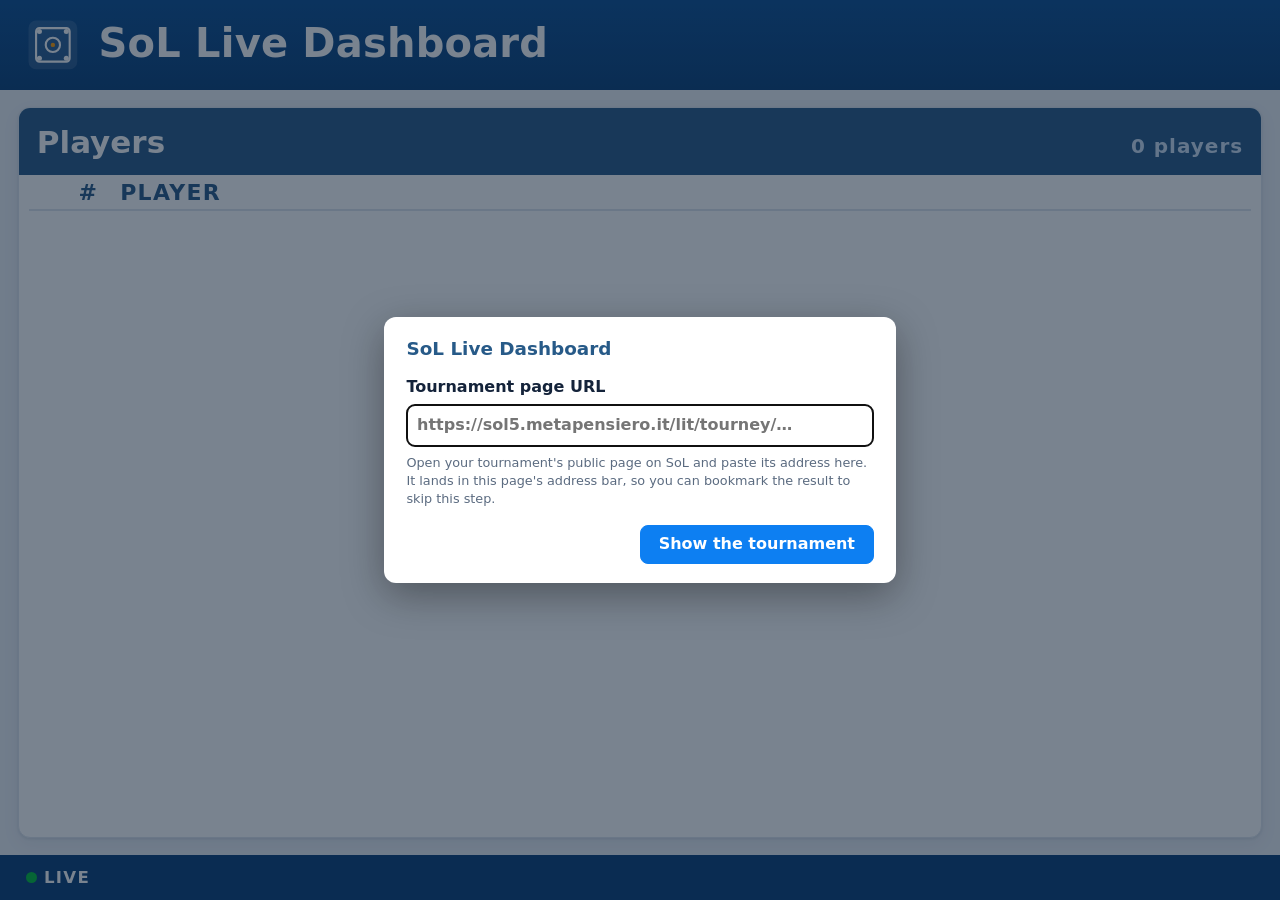
==== commit 4a3fa0ac: "config: ask for the tournament URL on screen when none is set CONFIG.targetUrl defaulted to the Euro" ====
--- a/dashboard.html
+++ b/dashboard.html
@@ -33,8 +33,9 @@
        • --user-data-dir is REQUIRED: Chrome ignores --disable-web-security on your
          normal profile. Use a fresh disposable dir.
        • Firefox has NO equivalent flag — use Chrome / Chromium / Edge / Brave.
-       • Configure the target either via the ?url= query param (above) or by
-         editing CONFIG.targetUrl below. Also supported: ?poll=<sec>&rounds=<N>&idt=<id>.
+       • Configure the target via the ?url= query param (above), or by editing
+         CONFIG.targetUrl below. With neither, the page asks for the URL on screen.
+         Also supported: ?poll=<sec>&rounds=<N>&idt=<id>.
        • COOKIE: after solving, Anubis sets `techaro.lol-anubis-auth`. Verified live
          (2026-07) that SoL issues it as SameSite=None; Secure, so it DOES ride
          along on our cross-site fetches under --disable-web-security — no extra
@@ -441,6 +442,12 @@
 <style id="setCss">
 #settingsOverlay{position:fixed;inset:0;background:rgba(11,30,51,.55);display:none;align-items:center;justify-content:center;z-index:60}
 #settingsOverlay.on{display:flex}
+/* Startup prompt for the tournament URL, shown when none is configured. Below the
+   settings overlay so Space can still open settings on top of it. */
+#urlPrompt{position:fixed;inset:0;background:rgba(11,30,51,.55);display:none;align-items:center;justify-content:center;z-index:55}
+#urlPrompt.on{display:flex}
+#urlPrompt .sset{box-shadow:0 12px 40px rgba(0,0,0,.35)}
+#urlPrompt .row{justify-content:flex-end}
 .sset{
   --s-line:#dfe6ef;--s-ink:#14233a;--s-muted:#5b6b80;--s-blue:#0d7ff2;--s-blue-ink:#275a88;
   font:16px/1.4 system-ui,-apple-system,"Segoe UI",Roboto,Helvetica,Arial,sans-serif;
@@ -457,6 +464,7 @@
 .sset label.col{flex-direction:column;align-items:stretch;gap:.35em}
 .sset textarea{font:inherit;padding:.6em;border:1px solid var(--s-line);border-radius:8px;resize:vertical;min-height:4.5em}
 .sset input[type=time],.sset input[type=number],.sset select{font:inherit;padding:.35em .5em;border:1px solid var(--s-line);border-radius:8px;background:#fff;color:inherit}
+.sset input[type=url]{font:inherit;padding:.6em;border:1px solid var(--s-line);border-radius:8px;background:#fff;color:inherit;width:100%;box-sizing:border-box}
 .sset select{max-width:60%}
 /* Club names are long ("European Carrom Confederation") — a stacked label gives the
    option text the full panel width instead of ellipsizing it. */
@@ -569,6 +577,25 @@
 <!-- Fallback host for the settings form when the detached window is blocked. -->
 <div id="settingsOverlay"></div>
 
+<!-- Startup prompt when no tournament URL is configured (no ?url= and an empty
+     CONFIG.targetUrl) — for operators who don't speak query strings. Submitting
+     reloads the page with ?url= set, so the address bar ends up exactly as if it
+     had been typed, and the result can be bookmarked. -->
+<div id="urlPrompt">
+  <form class="sset" id="urlForm">
+    <h3>SoL Live Dashboard</h3>
+    <label class="col">Tournament page URL
+      <input type="url" id="urlInput" required spellcheck="false"
+             placeholder="https://sol5.metapensiero.it/lit/tourney/…">
+    </label>
+    <p class="hint">Open your tournament's public page on SoL and paste its address here.
+      It lands in this page's address bar, so you can bookmark the result to skip this step.</p>
+    <div class="row">
+      <button type="submit" class="primary">Show the tournament</button>
+    </div>
+  </form>
+</div>
+
 <div class="qrbox" id="qrBox" title="Click to hide">
   <div class="qrlabel">Results</div>
   <div class="qrimg" id="qrImg"></div>
@@ -2891,8 +2918,10 @@
    ============================================================================ */
 const Q = new URLSearchParams(location.search);
 const CONFIG = {
-  // The public SoL "lit" tournament page: /lit/tourney/<guid>
-  targetUrl: Q.get("url") || "https://sol5.metapensiero.it/lit/tourney/a61d130076e211f1b82f901b0edac7fa",
+  // The public SoL "lit" tournament page: /lit/tourney/<guid>. Left empty, boot shows
+  // an on-screen prompt for it instead of polling — bake a URL here (README option B)
+  // to skip both the query param and the prompt.
+  targetUrl: Q.get("url") || "",
   pollSeconds: Number(Q.get("poll")) || 60,
   // Swiss events don't expose a target round count — shown as "Round n / N".
   totalRounds: Q.get("rounds") ? Number(Q.get("rounds")) : 8,
@@ -3559,7 +3588,7 @@
   polling = true;
   try {
     if (!CONFIG.targetUrl || /REPLACE_WITH_TOURNEY_GUID/.test(CONFIG.targetUrl)){
-      showEmpty({ state: "error", message: "Set CONFIG.targetUrl (or ?url=…) to your /lit/tourney/<guid> page." });
+      showUrlPrompt();
       return;
     }
 
@@ -4414,6 +4443,27 @@
   applyStatus(status);
   renderQR();
 }
+
+/* Startup prompt: with no tournament configured there is nothing to poll, so ask for
+   the URL on screen instead of pointing at CONFIG in a console-style message. The
+   input's type=url gives native "enter a URL" validation; submitting reloads with
+   ?url= set and every other query param kept, exactly as if it had been typed —
+   which also makes the result bookmarkable. */
+function showUrlPrompt(){
+  showEmpty({});
+  document.getElementById("eventName").textContent = "SoL Live Dashboard";
+  const p = document.getElementById("urlPrompt");
+  if (!p.classList.contains("on")){
+    p.classList.add("on");
+    document.getElementById("urlInput").focus();
+  }
+}
+document.getElementById("urlForm").addEventListener("submit", e => {
+  e.preventDefault();
+  const q = new URLSearchParams(location.search);
+  q.set("url", document.getElementById("urlInput").value.trim());
+  location.search = q.toString();
+});
 
 /* ============================================================================
    8) BOOT
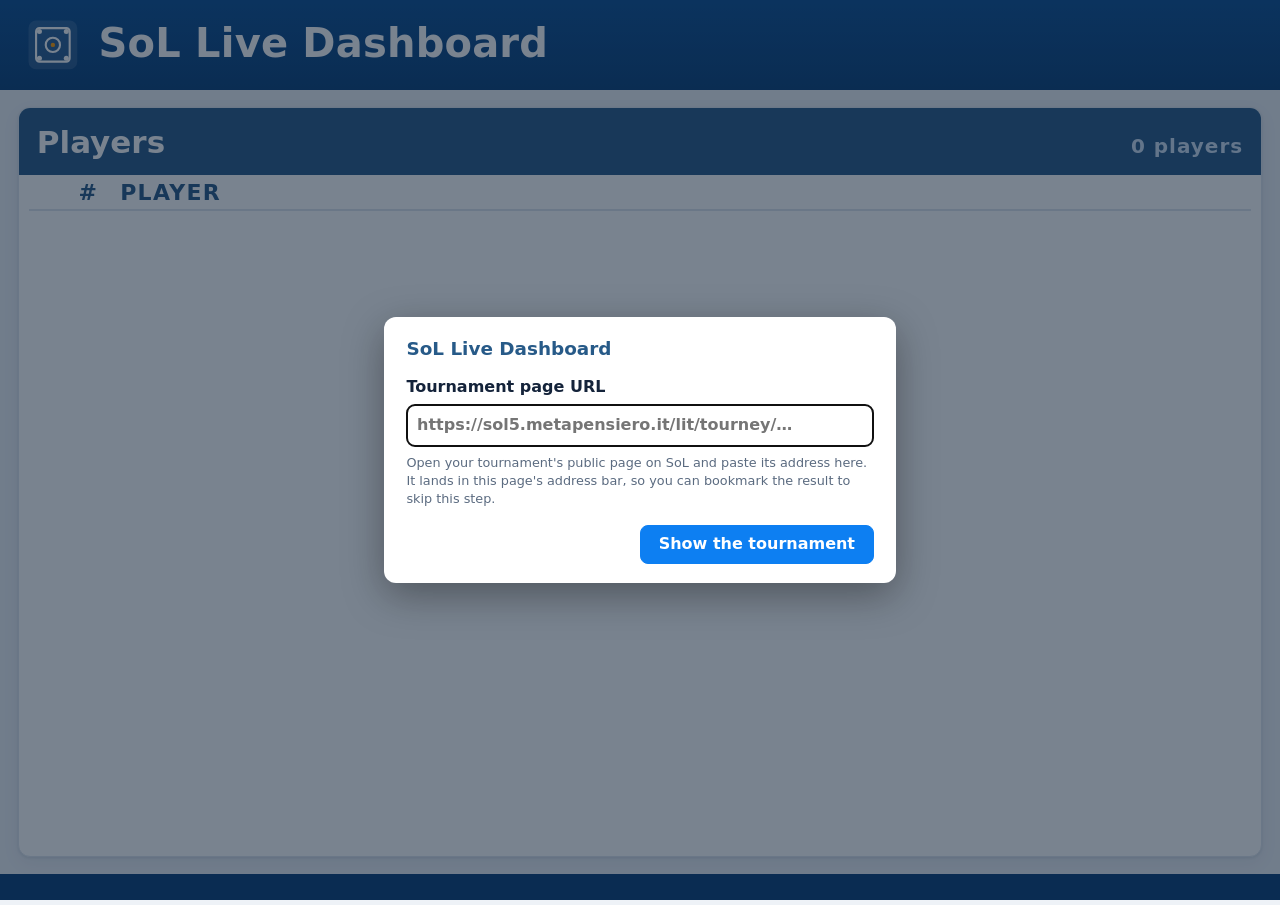
==== commit 7f912c3d: "footer: report the real connection state instead of a fixed "LIVE" The badge was static markup -- a " ====
--- a/dashboard.html
+++ b/dashboard.html
@@ -286,7 +286,19 @@
   background:#0a3f78;color:#cfe0f5;font-size:clamp(.72rem,1.3vw,1rem);font-weight:600;
 }
 footer.app .live{color:#fff;font-weight:800;text-transform:uppercase;letter-spacing:.08em}
-footer.app .live .statedot{background:var(--green);animation:blink 1.6s step-end infinite}
+/* Connection state, driven by applyStatus. The dot was permanently green, which claimed
+   a working SoL connection while the page was still waiting for its first poll, or had
+   just failed one. Blink stays step-end everywhere — see the performance note. */
+footer.app .live .statedot{background:currentColor;animation:blink 1.6s step-end infinite}
+footer.app .live.ok{color:#fff}
+footer.app .live.ok .statedot{background:var(--green)}
+footer.app .live.warn{color:var(--amber)}
+footer.app .live.warn .statedot{background:var(--amber);animation:blink .9s step-end infinite}
+/* Offline holds steady: a dead connection that keeps pulsing reads as activity. */
+footer.app .live.err{color:var(--orange)}
+footer.app .live.err .statedot{background:var(--orange);animation:none}
+/* Nothing configured to poll — the URL prompt is up, so there is no connection to report. */
+footer.app .live.off{display:none}
 footer.app .src{margin-left:auto;opacity:.75}
 
 /* Zoom control — centred in the footer, revealed only on hover so the corridor
@@ -525,7 +537,7 @@
 </main>
 
 <footer class="app">
-  <span class="live"><span class="statedot"></span>Live</span>
+  <span class="live warn" id="connbadge"><span class="statedot"></span><span id="conntext">Connecting</span></span>
   <span id="updated"></span>
   <div class="zoomctl">
     <button type="button" class="zbtn" id="zoomOut" title="Zoom out (−)">−</button>
@@ -3670,7 +3682,6 @@
     data.idtourney = idt;
     if (TOTAL_ROUNDS) data.event.totalRounds = TOTAL_ROUNDS;
     start(data);
-    applyStatus({ state: "ok", message: "" });
 
     // After the board is up: the emblem costs a fetch and must never delay the render.
     resolveEmblem(rank).catch((e) => console.warn("[emblem] resolve failed:", e));
@@ -3694,6 +3705,7 @@
   updated: "updated", finished: "Finished", inProgress: "In progress", bye: "Bye",
   pts: "Pts", bch: "Bch", net: "Net", page: "page", source: "source",
   afterRound: "after round",
+  connLive: "Live", connConnecting: "Connecting", connOffline: "Offline",
 };
 
 const SCROLL_SPEED = 28;      // px/sec vertical drift
@@ -3844,6 +3856,9 @@
     bar.style.display = "none";
     renderNextRound();     // keep the "next round ~" estimate up between timers
   }
+  // Rendering real data IS the live signal, so the renderer owns it rather than its
+  // caller — which also keeps the mock-driven screenshots honest for free.
+  applyStatus({ state: "ok", message: "" });
 }
 
 /* Auto-scroll a panel body: drift the .scroller down at SCROLL_SPEED, pause at the
@@ -4414,12 +4429,39 @@
   el.textContent = LABELS.updated + " " + hhmm(new Date(DATA.updatedISO));
 }
 
+/* Footer connection badge, keyed by the same status everything else in the footer uses.
+   "waiting" is the pre-first-poll default, so a page that never reaches SoL keeps saying
+   Connecting rather than Live. "unconfigured" hides it: with the URL prompt up there is
+   no tournament to be connected to, and an amber "connecting" would be equally untrue. */
+const CONN_STATES = {
+  ok:           { cls: "ok",   text: LABELS.connLive },
+  anubis:       { cls: "warn", text: LABELS.connConnecting },
+  waiting:      { cls: "warn", text: LABELS.connConnecting },
+  error:        { cls: "err",  text: LABELS.connOffline },
+  unconfigured: { cls: "off",  text: LABELS.connConnecting },
+};
+/* Seeded to match the markup, and only written when it actually changes: a poll lands
+   every minute, and rewriting the badge each time would restart the dot's blink — the
+   pulse would visibly hiccup on every poll. The dot element is never replaced for the
+   same reason, so its animation runs uninterrupted. */
+let connState = "waiting";
+
 function applyStatus(status){
+  const state = (status && status.state) || "waiting";
   const note = document.getElementById("dashstatus");
-  if (!note) return;
-  if (status && status.state === "anubis") note.textContent = "⚠ " + (status.message || "Anubis — reconnecting…");
-  else if (status && status.state === "error") note.textContent = "⚠ " + (status.message || "error");
-  else note.textContent = "";
+  if (note){
+    if (state === "anubis") note.textContent = "⚠ " + (status.message || "Anubis — reconnecting…");
+    else if (state === "error") note.textContent = "⚠ " + (status.message || "error");
+    else note.textContent = "";
+  }
+  const badge = document.getElementById("connbadge");
+  const text = document.getElementById("conntext");
+  if (badge && text && state !== connState){
+    const s = CONN_STATES[state] || CONN_STATES.waiting;
+    connState = state;
+    badge.className = "live " + s.cls;
+    text.textContent = s.text;
+  }
 }
 
 // Small helper to surface solve progress in the footer without blanking the board.
@@ -4450,7 +4492,7 @@
    ?url= set and every other query param kept, exactly as if it had been typed —
    which also makes the result bookmarkable. */
 function showUrlPrompt(){
-  showEmpty({});
+  showEmpty({ state: "unconfigured" });
   document.getElementById("eventName").textContent = "SoL Live Dashboard";
   const p = document.getElementById("urlPrompt");
   if (!p.classList.contains("on")){
